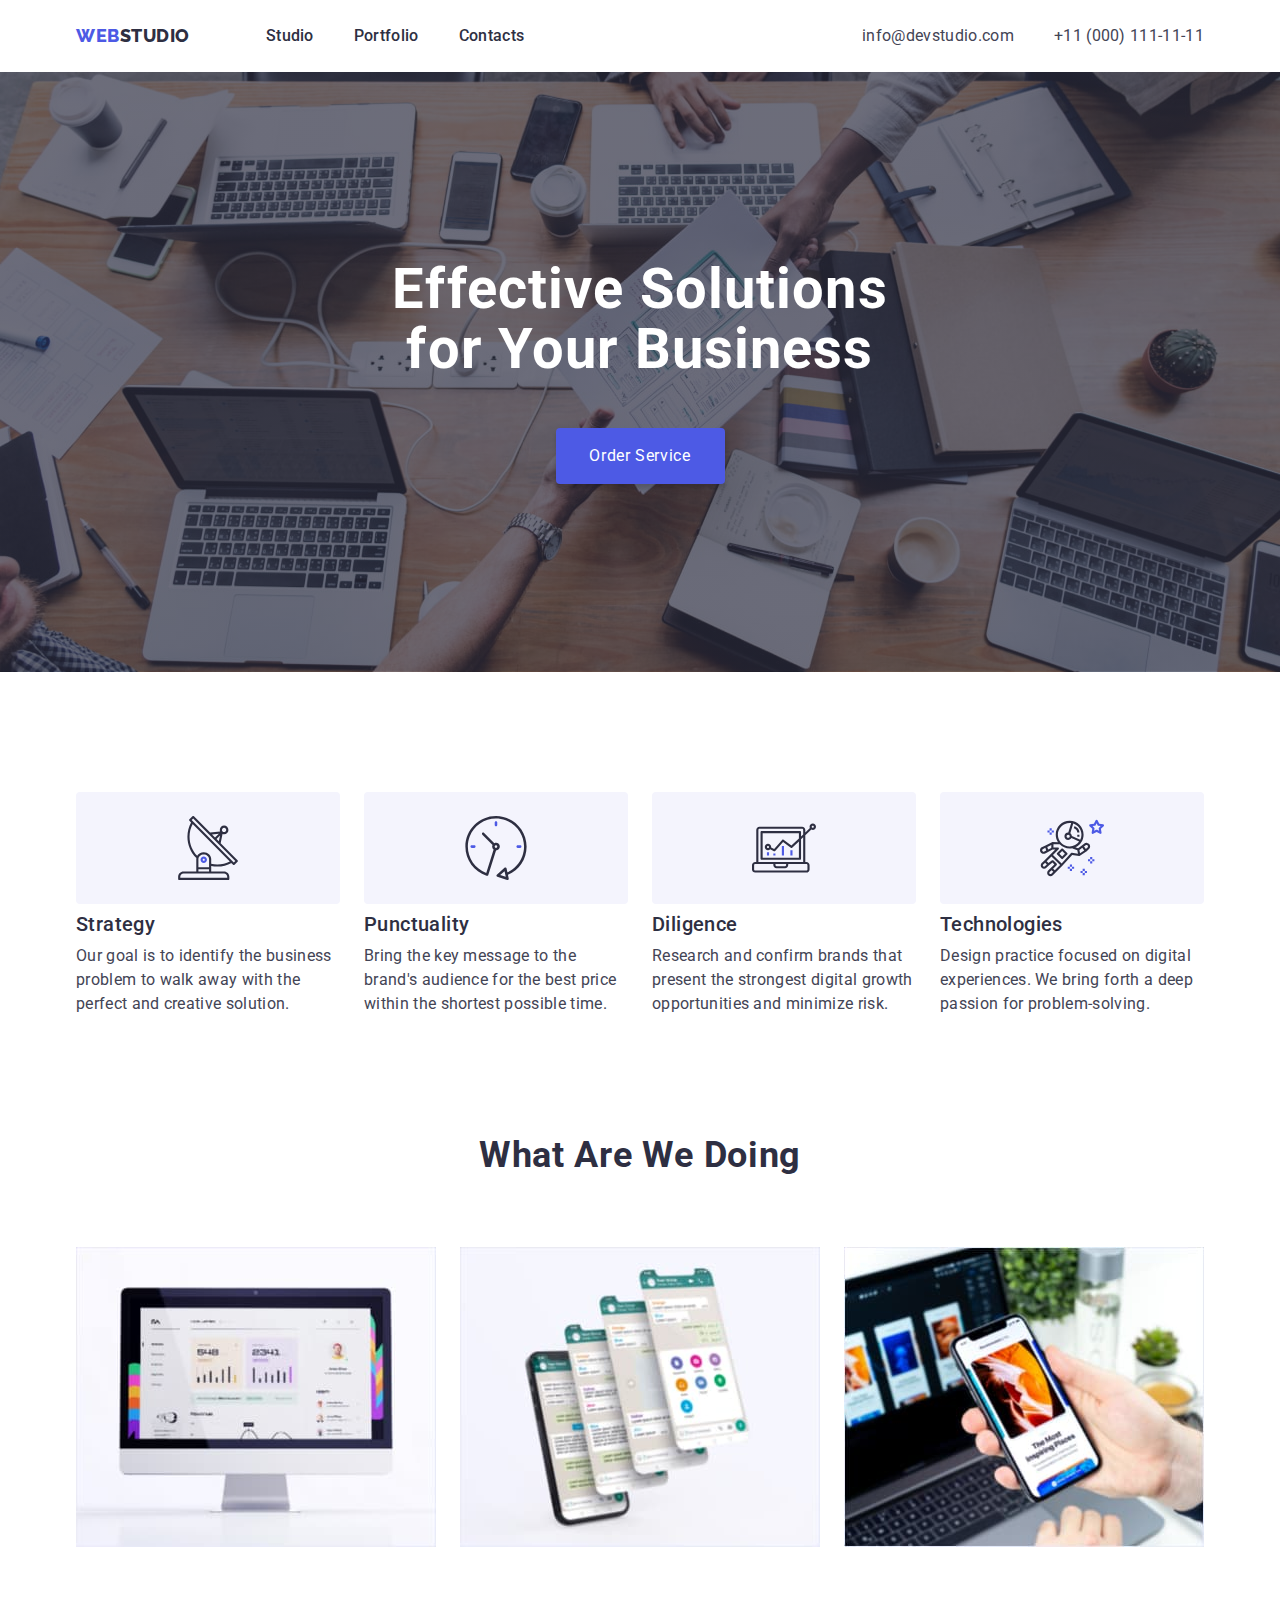
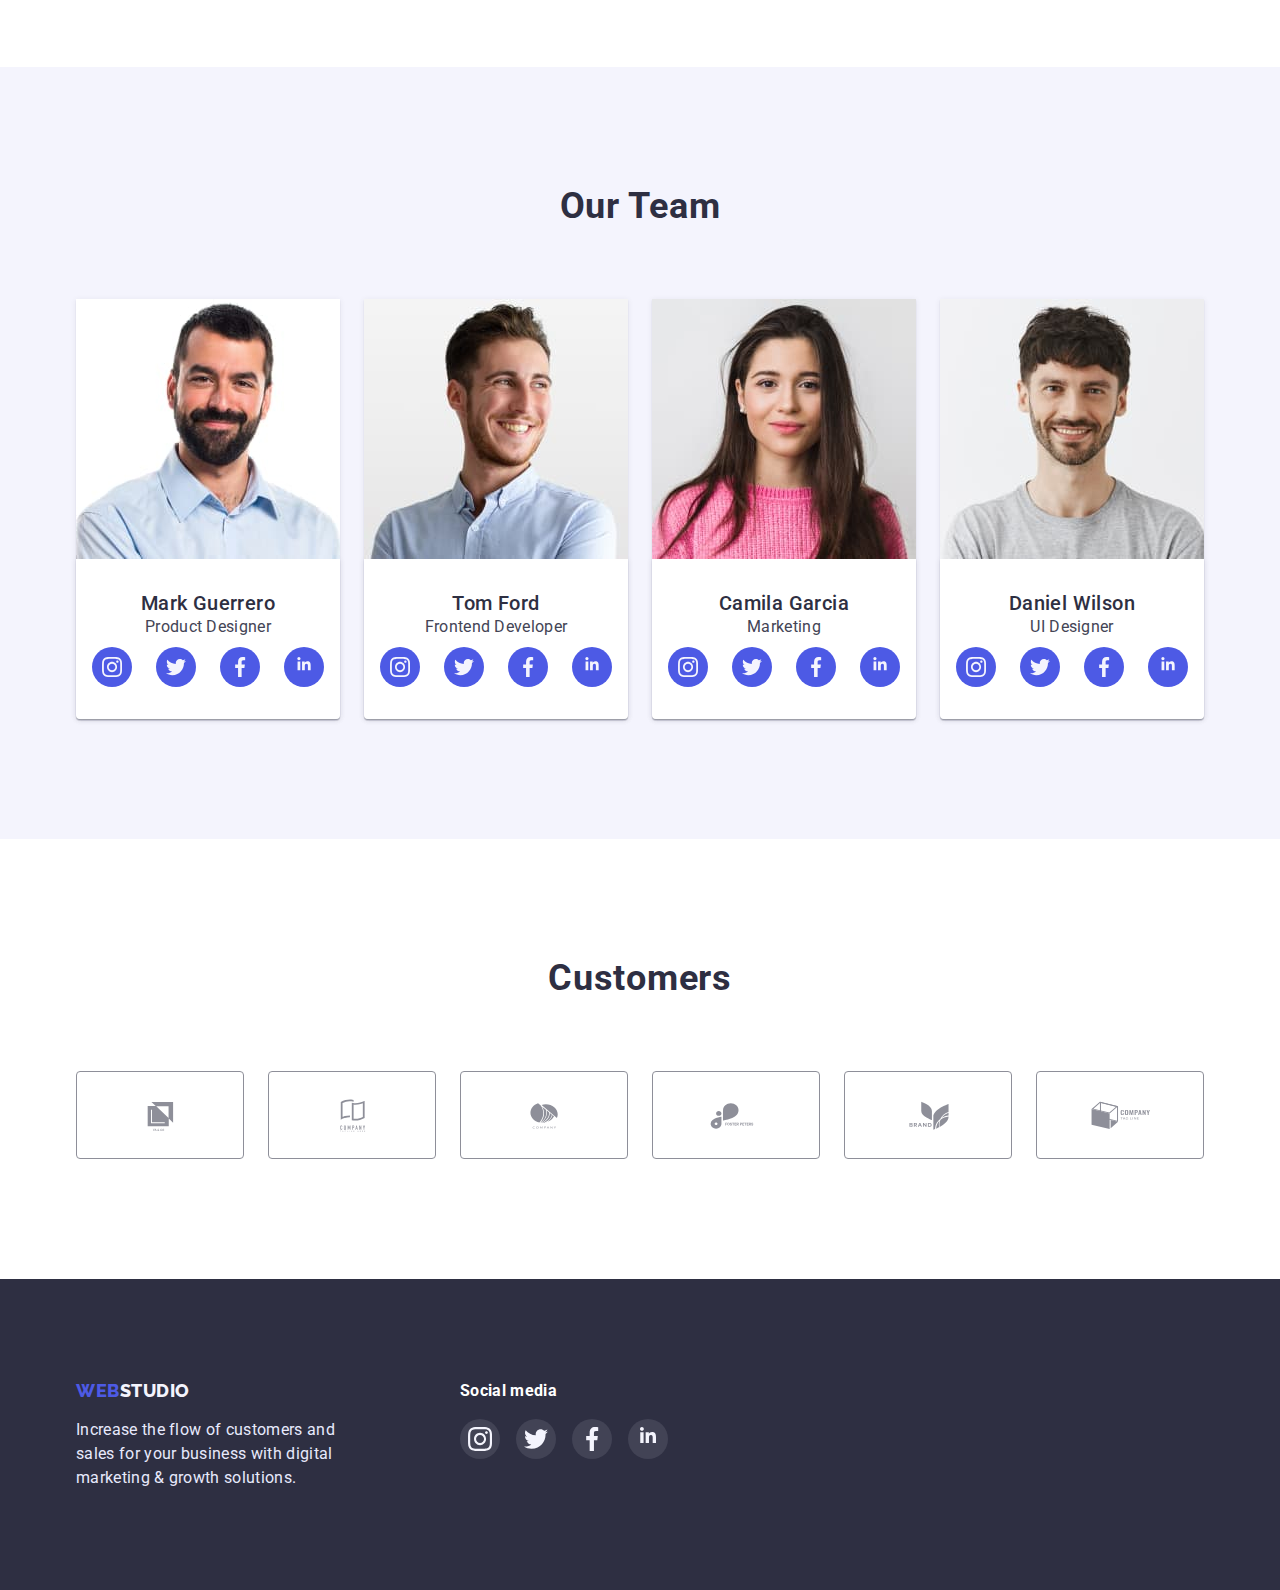
==== index.html @ aa6ad8ee "Add files via upload" ====
<!DOCTYPE html>
<html lang="en">
	<head>
		<meta charset="UTF-8" />
		<meta http-equiv="X-UA-Compatible" content="IE=edge" />
		<meta name="viewport" content="width=device-width, initial-scale=1.0" />
		<title>WebStudio</title>
		<link rel="stylesheet" href="https://cdnjs.cloudflare.com/ajax/libs/modern-normalize/1.1.0/modern-normalize.css" integrity="sha512-Y0MM+V6ymRKN2zStTqzQ227DWhhp4Mzdo6gnlRnuaNCbc+YN/ZH0sBCLTM4M0oSy9c9VKiCvd4Jk44aCLrNS5Q==" crossorigin="anonymous" referrerpolicy="no-referrer" />
			<link rel="preconnect" href="https://fonts.googleapis.com">
			<link rel="preconnect" href="https://fonts.gstatic.com" crossorigin>
			<link href="https://fonts.googleapis.com/css2?family=Raleway:wght@800&family=Roboto:ital,wght@0,400;0,500;0,700;1,700&display=swap" rel="stylesheet">
		<link rel="stylesheet" href="./css/styles.css" />
	</head>
	
	<body>
		<!-- Header -->
		<header class="header">
			<div class="container header-container">
			<nav class="header-navigation">
				<a href="./index.html" class="header-logo">Web<span class="header-logo-studio">Studio</span></a>
				<ul class="header-list">
					<li class="header-item"><a href="" class="header-link">Studio</a></li>
					<li class="header-item"><a href="./portfolio.html" class="header-link">Portfolio</a></li>
					<li class="header-item"><a href="" class="header-link">Contacts</a></li>
				</ul>
			</nav>
			<address>
				<ul class="contacts-list">
					<li><a href="mailto:info@devstudio.com" class="contact-link contact-mail">info@devstudio.com</a></li>
					<li><a href="tel:+110001111111" class="contact-link contact-phone">+11 (000) 111-11-11</a></li>
				</ul>
			</address>
		</div>
		</header>

		<!-- Block Hero -->
		<main>
			<section class="hero">
			<div class="container">
				<h1 class="hero-title">Effective Solutions for Your Business</h1>
				<button type="button" class="hero-btn">Order Service</button>
			</div>
			</section>

			<!-- Information -->
			<section class="info">
				<div class="container">
				<h2 class="info-title">Roads</h2>
				<ul class="info-list">
					<li class="info-item">
						<div class="info-roads-logo">
							<svg class="info-roads-icon" width="64" height="64" >
							<use href="./images/symbol-defs-about.svg#icon-antenna"></use>
							</svg></div>
						<h3 class="info-subtitle">Strategy</h3>
						<p class="info-description"> Our goal is to identify the business problem to walk away with the perfect and creative solution. </p>
					</li>
					<li class="info-item">
						<div class="info-roads-logo">
							<svg class="info-roads-icon" width="64" height="64" >
							<use href="./images/symbol-defs-about.svg#icon-clock"></use>
							</svg> </div>
						<h3 class="info-subtitle">Punctuality</h3>
						<p class="info-description"> Bring the key message to the brand's audience for the best price within the shortest possible time. </p>
					</li>
					<li class="info-item">
						<div class="info-roads-logo">
							<svg class="info-roads-icon" width="64" height="64" >
							<use href="./images/symbol-defs-about.svg#icon-diagram"></use>
							</svg> </div>
						<h3 class="info-subtitle">Diligence</h3>
						<p class="info-description">
							Research and confirm brands that present the strongest digital growth opportunities and minimize risk.
						</p>
					</li>
					<li class="info-item">
						<div class="info-roads-logo">
							<svg class="info-roads-icon" width="64" height="64" >
							<use href="./images/symbol-defs-about.svg#icon-astronaut"></use>
							</svg> </div>
						<h3 class="info-subtitle">Technologies</h3>
						<p class="info-description"> Design practice focused on digital experiences. We bring forth a deep passion for problem-solving. </p>
					</li>
				</ul>
			</div>
			</section>

			<!-- What are we doing -->
			<section class="about">
				<div class="container">
				<h2 class="about-title">What are we doing</h2>
				<ul class="about-list">
					<li class="about-item">
						<img src="./images/computer.jpg" alt="photo computer" width="360" />
					</li>
					<li class="about-item">
						<img src="./images/screen.jpg" alt="photo screen" width="360" />
					</li>
					<li class="about-item">
						<img src="./images/iphone.jpg" alt="photo iphone" width="360" />
					</li>
				</ul></div>
			</section>

			<!-- Our team -->
			<section class="team">
				<div class="container">
				<h2 class="team-title">Our Team</h2>
				<ul class="team-list">
					<li class="team-item">
						<img src="./images/mark.jpg" alt="photo Mark" width="264" />
						<div class="team-item team-person"><h3 class="team-subtitle">Mark Guerrero</h3>
						<p class="team-description">Product Designer</p>
					    <ul class="team-social-list list">
							<li class="team-social-item"><a href="" class="team-social-link"> 
								<svg class="team-social-icon" width="20" height="20" >
								<use href="./images/symbol-defs.svg#icon-instagram"></use>
							    </svg> </a></li>
							<li class="team-social-item"><a href="" class="team-social-link link">
								<svg class="team-social-icon" width="20" height="20">
									<use href="./images/symbol-defs.svg#icon-twitter"></use>
								</svg>
							</a></li>
							<li class="team-social-item"><a href="" class="team-social-link link">
								<svg class="team-social-icon" width="20" height="20">
									<use href="./images/symbol-defs.svg#icon-facebook"></use>
								</svg>
							</a></li>
							<li class="team-social-item"><a href="" class="team-social-link link">
								<svg class="team-social-icon" width="20" height="20">
									<use href="./images/symbol-defs.svg#icon-linkedin"></use>
								</svg>
							</a></li>
						</ul>
					</div>
					</li>
					<li class="team-item">
						<img src="./images/tom.jpg" alt="photo Tom" width="264" />
						<div class="team-item team-person"><h3 class="team-subtitle">Tom Ford</h3>
						<p class="team-description">Frontend Developer</p>
						<ul class="team-social-list list">
							<li class="team-social-item"><a href="" class="team-social-link"> 
								<svg class="team-social-icon" width="20" height="20" >
								<use href="./images/symbol-defs.svg#icon-instagram"></use>
							    </svg> </a></li>
							<li class="team-social-item"><a href="" class="team-social-link link">
								<svg class="team-social-icon" width="20" height="20">
									<use href="./images/symbol-defs.svg#icon-twitter"></use>
								</svg>
							</a></li>
							<li class="team-social-item"><a href="" class="team-social-link link">
								<svg class="team-social-icon" width="20" height="20">
									<use href="./images/symbol-defs.svg#icon-facebook"></use>
								</svg>
							</a></li>
							<li class="team-social-item"><a href="" class="team-social-link link">
								<svg class="team-social-icon" width="20" height="20">
									<use href="./images/symbol-defs.svg#icon-linkedin"></use>
								</svg>
							</a></li>
						</ul>
					</div>
					</li>
					<li class="team-item">
						<img src="./images/camila.jpg" alt="photo Camila" width="264" />
						<div class="team-item team-person"><h3 class="team-subtitle">Camila Garcia</h3>
						<p class="team-description">Marketing</p>
						<ul class="team-social-list list">
							<li class="team-social-item"><a href="" class="team-social-link"> 
								<svg class="team-social-icon" width="20" height="20" >
								<use href="./images/symbol-defs.svg#icon-instagram"></use>
							    </svg> </a></li>
							<li class="team-social-item"><a href="" class="team-social-link link">
								<svg class="team-social-icon" width="20" height="20">
									<use href="./images/symbol-defs.svg#icon-twitter"></use>
								</svg>
							</a></li>
							<li class="team-social-item"><a href="" class="team-social-link link">
								<svg class="team-social-icon" width="20" height="20">
									<use href="./images/symbol-defs.svg#icon-facebook"></use>
								</svg>
							</a></li>
							<li class="team-social-item"><a href="" class="team-social-link link">
								<svg class="team-social-icon" width="20" height="20">
									<use href="./images/symbol-defs.svg#icon-linkedin"></use>
								</svg>
							</a></li>
						</ul>
					</div>
					</li>
					<li class="team-item">
						<img src="./images/daniel.jpg" alt="photo Daniel" width="264" />
						<div class="team-item team-person"><h3 class="team-subtitle">Daniel Wilson</h3>
						<p class="team-description">UI Designer</p>
						<ul class="team-social-list list">
							<li class="team-social-item"><a href="" class="team-social-link"> 
								<svg class="team-social-icon" width="20" height="20" >
								<use href="./images/symbol-defs.svg#icon-instagram"></use>
							    </svg> </a></li>
							<li class="team-social-item"><a href="" class="team-social-link link">
								<svg class="team-social-icon" width="20" height="20">
									<use href="./images/symbol-defs.svg#icon-twitter"></use>
								</svg>
							</a></li>
							<li class="team-social-item"><a href="" class="team-social-link link">
								<svg class="team-social-icon" width="20" height="20">
									<use href="./images/symbol-defs.svg#icon-facebook"></use>
								</svg>
							</a></li>
							<li class="team-social-item"><a href="" class="team-social-link link">
								<svg class="team-social-icon" width="20" height="20">
									<use href="./images/symbol-defs.svg#icon-linkedin"></use>
								</svg>
							</a></li>
						</ul>
					</div>
					</li>
				</ul></div>
			</section>


	    <!-- Customers -->
            <section class="customers">
				<div class="container">
					<h2 class="customers-title">Customers</h2>
					<ul class="customers-list">
						<li class="customers-item">
							<a href="" class="customers-link">
								<svg class="customers-icon" width="168" height="88">
									<use href="./images/symbol-defs-clients.svg#icon-client-a"></use>
								</svg>
							</a>
						</li>
						<li class="customers-item">
							<a href="" class="customers-link">
								<svg class="customers-icon" width="168" height="88">
									<use href="./images/symbol-defs-clients.svg#icon-client-b"></use>
								</svg>
							</a>
						</li>
						<li class="customers-item">
							<a href="" class="customers-link">
								<svg class="customers-icon" width="168" height="88">
									<use href="./images/symbol-defs-clients.svg#icon-client-c"></use>
								</svg>
							</a>
						</li>
						<li class="customers-item">
							<a href="" class="customers-link">
								<svg class="customers-icon" width="168" height="88">
									<use href="./images/symbol-defs-clients.svg#icon-client-d"></use>
								</svg>
							</a>
						</li>
						<li class="customers-item">
							<a href="" class="customers-link">
								<svg class="customers-icon" width="168" height="88">
									<use href="./images/symbol-defs-clients.svg#icon-client-e"></use>
								</svg>
							</a>
						</li>
						<li class="customers-item">
							<a href="" class="customers-link">
								<svg class="customers-icon" width="168" height="88">
									<use href="./images/symbol-defs-clients.svg#icon-client-f"></use>
								</svg>
							</a>
						</li>
					</ul>
				</div>
			</section>
		</main>

		<!-- Footer -->
		<footer class="footer">
			<div class="footer-primary-container container">
			<div class="footer-primary">
			<a href="./index.html" class="footer-logo">Web<span class="footer-logo-studio">Studio</span></a>
			<p class="footer-description"> Increase the flow of customers and sales for your business with digital marketing & growth solutions.</p></div>
            
			<div class="footer-social">
				<h2 class="footer-social-title">Social media</h2>
				<ul class="footer-social-list list">
					<li class="footer-social-item">
						<a href="" class="footer-social-link link">
							<svg class="footer-social-icon" width="40" height="40">
								<use href="./images/symbol-defs.svg#icon-instagram"></use>
							</svg>
						</a>
					</li>
					<li class="footer-social-item">
						<a href="" class="footer-social-link link">
							<svg class="footer-social-icon" width="40" height="40">
								<use href="./images/symbol-defs.svg#icon-twitter"></use>
							</svg>
						</a>
					</li>
					<li class="footer-social-item">
						<a href="" class="footer-social-link link">
							<svg class="footer-social-icon" width="40" height="40">
								<use href="./images/symbol-defs.svg#icon-facebook"></use>
							</svg>
						</a>
					</li>
					<li class="footer-social-item">
						<a href="" class="footer-social-link link">
							<svg class="footer-social-icon" width="40" height="40">
								<use href="./images/symbol-defs.svg#icon-linkedin"></use>
							</svg>
						</a>
					</li>
				</ul>
			</div>
		</div>
		</footer>


	</body>
</html>
---- css/styles.css ----
:root{
    --main-color: #2E2F42;
    --secondary-color: #FFFFFF;
    --hover-color: #404BBF;
    --contacts-color: #434455;
    --buttons-color: #4D5AE5;
    --footer-text-color: #E7E9FC;
    --buttons-second-color: #F4F4FD;}
h1,h2,h3,h4,h5,h6,p{margin: 0;}
ul{ margin: 0;
    padding: 0;
    list-style: none;}
img{display:block;}
.container{max-width: 1158px;
    margin: 0 auto;
    padding-left: 15px;
    padding-right: 15px;}
body{
font-family: 'Roboto', sans-serif;
color: var(--main-color);}
.section{padding:120px 0;}
.section:nth-child(2){padding-bottom:0;}


/* Header */
.header {padding:24px 0; box-shadow: 0px 2px 1px rgba(46, 47, 66, 0.08), 0px 1px 1px rgba(46, 47, 66, 0.16), 0px 1px 6px rgba(46, 47, 66, 0.08);}
.header-navigation {display: flex;
align-items: center;
flex-wrap: wrap;}
.header-logo {text-decoration: none;
    font-family: 'Raleway';
    font-weight: 800;
    font-size: 18px;
    line-height: 1.3;
    display: flex;
    align-items: center;
    letter-spacing: 0.03em;
    text-transform: uppercase;
    color: var(--buttons-color);
    margin-right: 76px;}
.header-container{display: flex;
justify-content: space-between;
flex-wrap: wrap;}
.header-logo-studio{color: var(--main-color)}
.header-list {display: flex; gap: 40px; flex-wrap: wrap;}
.header-item {}
.header-link {font-weight: 500;
    font-size: 16px;
    line-height: 1.5;
    letter-spacing: 0.02em;
    color: var(--main-color);
    text-decoration: none;}
.header-link:active, .header-mail:active, .header-link:hover, 
.header-link:focus, .header-mail:hover, .header-mail:focus, .header-tel:hover, .header-tel:focus
{color: var(--hover-color);}
.contacts-list{display: flex;
align-items: center;
gap: 40px; flex-wrap: wrap;}
.contact-link {
    line-height: 1.5;
    letter-spacing: 0.02em;
    color: var(--contacts-color);
    text-decoration: none;
    font-style: normal;}


/* Hero */
.hero {background-color: var(--main-color);
    text-align: center;
    padding: 188px 0;
    flex-grow: 1;
    background-image: linear-gradient(rgba(46, 47, 66, 0.7), rgba(46, 47, 66, 0.7)), url(../images/people-office-backround.jpg);
    background-repeat: no-repeat;
    background-position: center;
    }
.hero-title {max-width: 496px;
    font-size: 56px;
    line-height: 1.07;
    text-align: center;
    letter-spacing: 0.02em;
    color: var(--secondary-color);
    margin-bottom: 48px;
    margin-left: auto;
    margin-right: auto;}
.hero-btn {
    display: block;
    margin-top: 48px;
    min-width: 169px;
    height: 56px;
    padding: 16px 32px;
    color: var(--secondary-color);
    background-color: var(--buttons-color);
    box-shadow: 0px 4px 4px rgba(0, 0, 0, 0.15);
    border-radius: 4px;
    line-height: 1.5;
    letter-spacing: 0.04em;
    cursor: pointer;
    margin: auto;
    border: none;}
.hero-btn:hover{background-color: var(--hover-color);}


/* Information */
.info {padding: 120px 0 0;}
.info-title {
    position: absolute;
    width: 1px;
    height: 1px;
    margin: -1px;
    border: 0;
    padding: 0;
    white-space: nowrap;
    clip-path: inset(100%);
    clip: rect(0 0 0 0);
    overflow: hidden;}
.info-list {display: flex;
    justify-content: center;
    gap: 24px; flex-wrap: wrap;}
.info-item {flex-basis: calc((100% - 72px)/4);
}
.info-subtitle {font-weight: 500;
    font-size: 20px;
    line-height: 1.2;
    letter-spacing: 0.02em;
    color: var(--main-color);
    padding-bottom: 8px;}
.info-description {
    font-size: 16px;
    line-height: 1.5;
    letter-spacing: 0.02em;
    color: var(--contacts-color);}
.info-roads-logo {
    height: 112px;
    background-color: var(--buttons-second-color);
    border-radius: 4px;
    display: flex;
    align-items: center;
    justify-content: center;
    margin-bottom: 8px;}
.info-roads-icon { 
}


/* What are we doing */
.about {padding: 120px 0;}
.about-title {
    font-size: 36px;
    line-height: 1.1;
    text-align: center;
    letter-spacing: 0.02em;
    text-transform: capitalize;
    color: var(--main-color); 
    padding-bottom: 72px;}
.about-list {display: flex;
    justify-content: center;
    gap: 24px; flex-wrap: wrap;}
.about-item {flex-basis: ((100% - 48px)/3);}



/* Our team */
.team {background-color: var(--buttons-second-color);
    padding: 120px 0;}
.team-title {
    font-size: 36px;
    line-height: 1.1;
    text-align: center;
    letter-spacing: 0.02em;
    text-transform: capitalize;
    margin-bottom: 72px;}
.team-list {display: flex;
    justify-content: center;
    gap: 24px; flex-wrap: wrap;}
.team-item {background: var(--secondary-color);
    box-shadow: 0px 1px 6px rgba(46, 47, 66, 0.08), 0px 1px 1px rgba(46, 47, 66, 0.16), 0px 2px 1px rgba(46, 47, 66, 0.08);
    border-radius: 0px 0px 4px 4px;}
.team-subtitle {font-weight: 500;
    font-size: 20px;
    line-height: 1.2;
    text-align: center;
    letter-spacing: 0.02em;
    color: var(--main-color);}
.team-description {
    font-size: 16px;
    line-height: 1.5;
    text-align: center;
    letter-spacing: 0.02em;
    color: var(--contacts-color);
    margin-bottom: 8px;}
.team-person{padding: 32px 16px;}

.team-social-list {
    display: flex;
    gap: 24px;
    justify-content: center;
    flex-wrap: wrap;}
.team-social-item {
    width: 40px;
    height: 40px;}
.team-social-link {
    display: flex;
    justify-content: center;
    align-items: center;
    width: 100%;
    height: 100%;
    border-radius: 50%;
    background-color: var(--buttons-color);}
.team-social-link:is(:hover, :focus){background-color: var(--hover-color);}

/* Customers */
.customers {padding: 120px 0;}
.customers-title {
    font-size: 36px;
    line-height: 1.11;
    text-align: center;
    letter-spacing: 0.02em;
    text-transform: capitalize;
    color: var(--main-color);
    margin-bottom: 72px;}
.customers-list {display: flex;
    gap: 24px;
    justify-content: center;
    flex-wrap: wrap;}
.customers-item {width: 168px;
    height: 88px;}
.customers-link {display: flex;
    justify-content: center;
    align-items: center;
    width: 100%;
    height: 100%;
    border: 1px solid #8E8F99;
    border-radius: 4px;
    color: #8E8F99;}
    
.customers-icon {width: 104px; 
    height: 56px; 
    fill: currentColor;}
.customers-link:is(:hover, :focus){border-color: var(--hover-color); color: var(--hover-color);}

/* Footer */
.footer {background-color: var(--main-color);
    padding: 100px 0; }
.footer-primary-container{display: flex;}
.footer-logo {text-decoration: none;
    font-family: 'Raleway';
    font-style: normal;
    font-weight: 800;
    font-size: 18px;
    line-height: 1.3;
    display: flex;
    align-items: center;
    letter-spacing: 0.03em;
    text-transform: uppercase;
    color: var(--buttons-color);}
.footer-logo-studio{font-size: 18px;
    line-height: 1.2;
    color: var(--buttons-second-color)}
.footer-description {
    font-size: 16px;
    line-height: 1.5;
    letter-spacing: 0.02em;
    color: var(--footer-text-color);
    max-width: 264px;
    margin-top: 16px;}
.footer-primary{}

.footer-social {margin-left: 120px;
    }
.footer-social-title{font-size: 16px;
    line-height: 1.5;
    letter-spacing: 0.02em; 
    color: var(--secondary-color);
    margin-bottom: 16px;}
.footer-social-list {display: flex;
    gap: 16px;
    justify-content: center;
    flex-wrap: wrap;}
.footer-social-item {width: 40px;
    height: 40px;
    }
.footer-social-link {display: flex;
    justify-content: center;
    align-items: center;
    width: 100%;
    height: 100%;
    border-radius: 50%;
    background-color: #424355;
    }
.footer-social-icon {width: 24px;
    height: 24px;
    }
.footer-social-link:is(:hover, :focus){background-color: #31D0AA;}



/* Portfolio block */
.portfolio {padding: 120px 0;}
.portfolio-title {position: absolute;
    width: 1px;
    height: 1px;
    margin: -1px;
    border: 0;
    padding: 0;
    white-space: nowrap;
    clip-path: inset(100%);
    clip: rect(0 0 0 0);
    overflow: hidden;}
.portfolio-buttons {display: flex; align-items: center; justify-content: center; gap: 24px; flex-wrap: wrap;}
.portfolio-btn {
    font-size: 16px;
    line-height:1.5;;
    text-align: center;
    letter-spacing: 0.04em;
    color: var(--buttons-color);
    background-color: var(--buttons-second-color);
    border: 1px solid var(--footer-text-color);
    border-radius: 4px;
    order: 1;
    flex-wrap: wrap;
    padding:11px 24px;
    cursor:pointer;
    font-weight: 500;}
.portfolio-btn:hover, .portfolio-btn:focus {color:var(--secondary-color);
    background-color: var(--hover-color);}
    
.portfolio-list {display: flex;
    justify-content: space-between;
    gap: 48px 24px; flex-wrap: wrap; 
    flex-basis: calc((100% - 48px)/3);
    padding-top: 72px;}
.portfolio-item {box-sizing: border-box;
    background: var(--secondary-color);
    border: 1px solid var(--footer-text-color);}
.portfolio-subtitle {font-weight: 500;
    font-size: 20px;
    line-height: 1.2;
    letter-spacing: 0.02em;
    color: var(--main-color);
    padding-bottom: 8px;}
.portfolio-description {font-size: 16px;
    line-height: 1.5;
    letter-spacing: 0.02em;
    color: var(--contacts-color);}
.portfolio-card-description{padding: 32px 16px;}
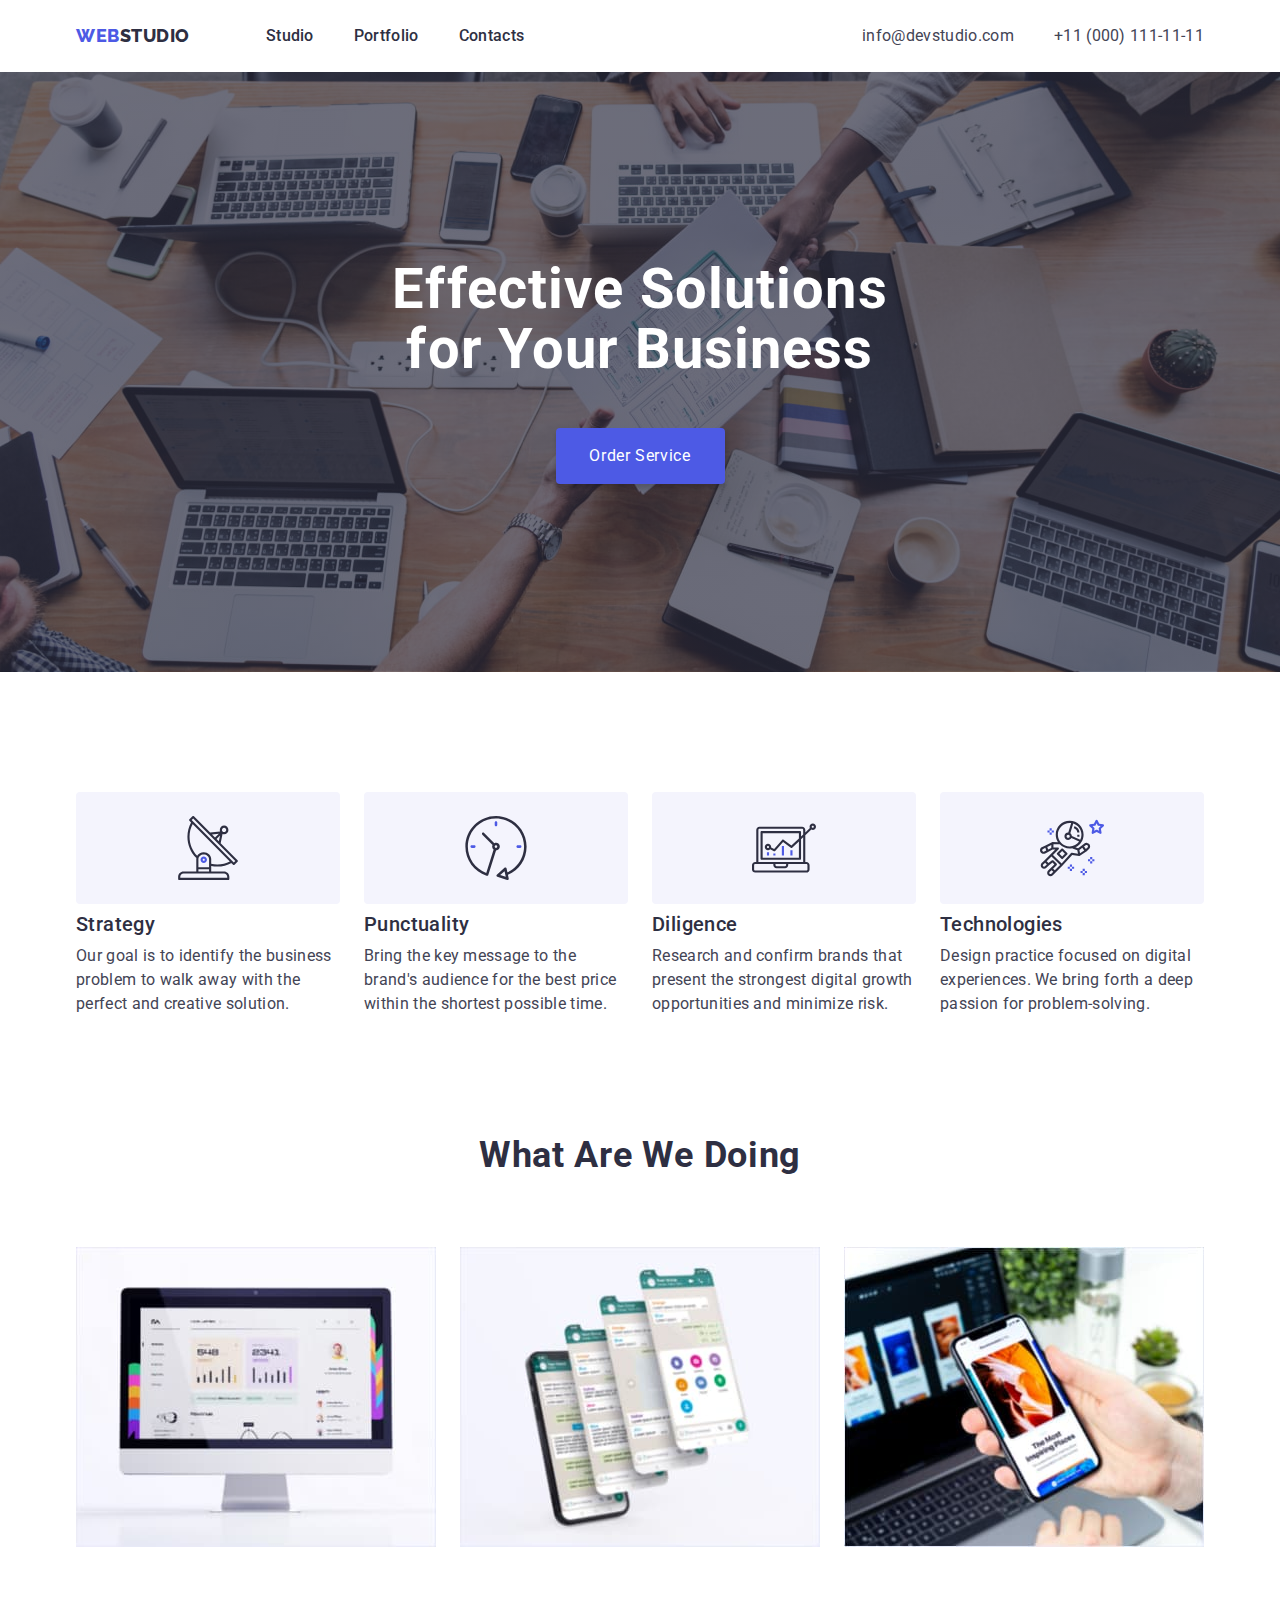
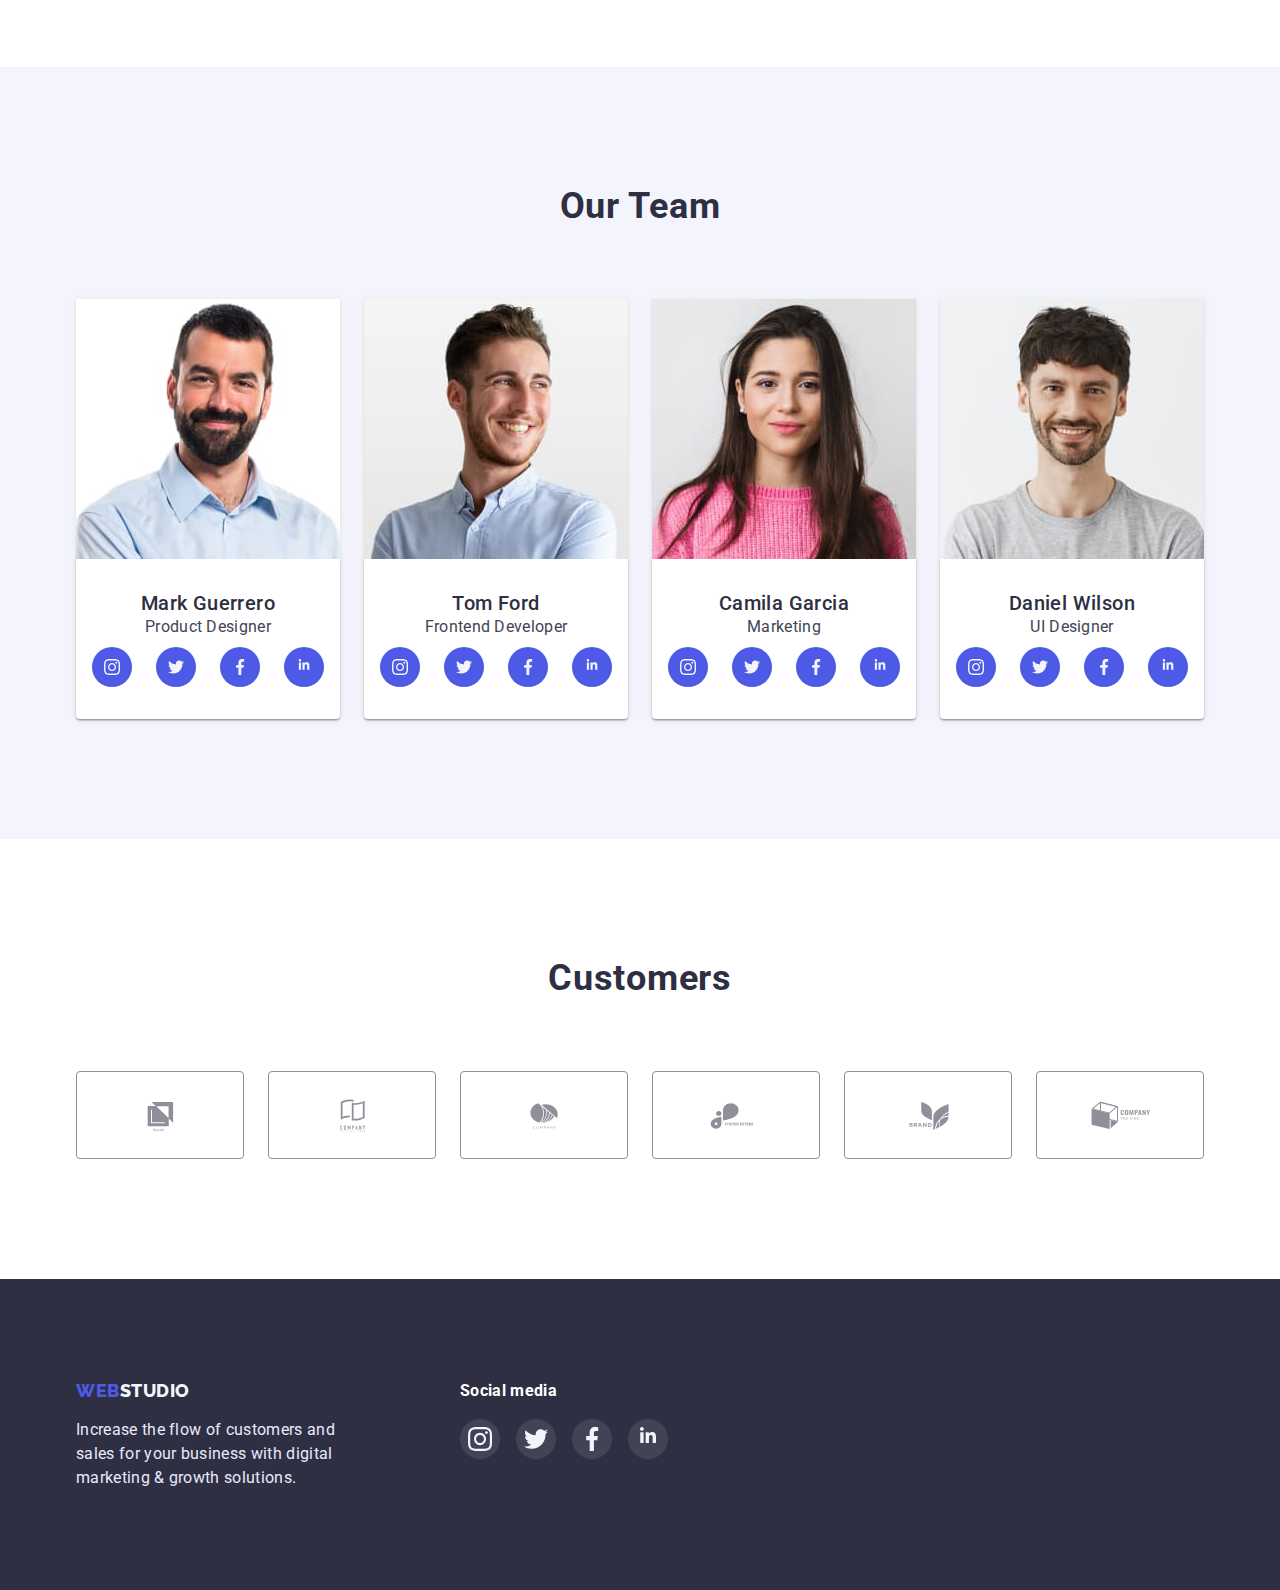
==== commit 653b2624: "Updated index.html" ====
--- a/index.html
+++ b/index.html
@@ -113,21 +113,21 @@
 						<p class="team-description">Product Designer</p>
 					    <ul class="team-social-list list">
 							<li class="team-social-item"><a href="" class="team-social-link"> 
-								<svg class="team-social-icon" width="20" height="20" >
+								<svg class="team-social-icon" width="16" height="16" >
 								<use href="./images/symbol-defs.svg#icon-instagram"></use>
 							    </svg> </a></li>
 							<li class="team-social-item"><a href="" class="team-social-link link">
-								<svg class="team-social-icon" width="20" height="20">
+								<svg class="team-social-icon" width="16" height="16">
 									<use href="./images/symbol-defs.svg#icon-twitter"></use>
 								</svg>
 							</a></li>
 							<li class="team-social-item"><a href="" class="team-social-link link">
-								<svg class="team-social-icon" width="20" height="20">
+								<svg class="team-social-icon" width="16" height="16">
 									<use href="./images/symbol-defs.svg#icon-facebook"></use>
 								</svg>
 							</a></li>
 							<li class="team-social-item"><a href="" class="team-social-link link">
-								<svg class="team-social-icon" width="20" height="20">
+								<svg class="team-social-icon" width="16" height="16">
 									<use href="./images/symbol-defs.svg#icon-linkedin"></use>
 								</svg>
 							</a></li>
@@ -140,21 +140,21 @@
 						<p class="team-description">Frontend Developer</p>
 						<ul class="team-social-list list">
 							<li class="team-social-item"><a href="" class="team-social-link"> 
-								<svg class="team-social-icon" width="20" height="20" >
+								<svg class="team-social-icon" width="16" height="16" >
 								<use href="./images/symbol-defs.svg#icon-instagram"></use>
 							    </svg> </a></li>
 							<li class="team-social-item"><a href="" class="team-social-link link">
-								<svg class="team-social-icon" width="20" height="20">
+								<svg class="team-social-icon" width="16" height="16">
 									<use href="./images/symbol-defs.svg#icon-twitter"></use>
 								</svg>
 							</a></li>
 							<li class="team-social-item"><a href="" class="team-social-link link">
-								<svg class="team-social-icon" width="20" height="20">
+								<svg class="team-social-icon" width="16" height="16">
 									<use href="./images/symbol-defs.svg#icon-facebook"></use>
 								</svg>
 							</a></li>
 							<li class="team-social-item"><a href="" class="team-social-link link">
-								<svg class="team-social-icon" width="20" height="20">
+								<svg class="team-social-icon" width="16" height="16">
 									<use href="./images/symbol-defs.svg#icon-linkedin"></use>
 								</svg>
 							</a></li>
@@ -167,21 +167,21 @@
 						<p class="team-description">Marketing</p>
 						<ul class="team-social-list list">
 							<li class="team-social-item"><a href="" class="team-social-link"> 
-								<svg class="team-social-icon" width="20" height="20" >
+								<svg class="team-social-icon" width="16" height="16" >
 								<use href="./images/symbol-defs.svg#icon-instagram"></use>
 							    </svg> </a></li>
 							<li class="team-social-item"><a href="" class="team-social-link link">
-								<svg class="team-social-icon" width="20" height="20">
+								<svg class="team-social-icon" width="16" height="16">
 									<use href="./images/symbol-defs.svg#icon-twitter"></use>
 								</svg>
 							</a></li>
 							<li class="team-social-item"><a href="" class="team-social-link link">
-								<svg class="team-social-icon" width="20" height="20">
+								<svg class="team-social-icon" width="16" height="16">
 									<use href="./images/symbol-defs.svg#icon-facebook"></use>
 								</svg>
 							</a></li>
 							<li class="team-social-item"><a href="" class="team-social-link link">
-								<svg class="team-social-icon" width="20" height="20">
+								<svg class="team-social-icon" width="16" height="16">
 									<use href="./images/symbol-defs.svg#icon-linkedin"></use>
 								</svg>
 							</a></li>
@@ -194,21 +194,21 @@
 						<p class="team-description">UI Designer</p>
 						<ul class="team-social-list list">
 							<li class="team-social-item"><a href="" class="team-social-link"> 
-								<svg class="team-social-icon" width="20" height="20" >
+								<svg class="team-social-icon" width="16" height="16" >
 								<use href="./images/symbol-defs.svg#icon-instagram"></use>
 							    </svg> </a></li>
 							<li class="team-social-item"><a href="" class="team-social-link link">
-								<svg class="team-social-icon" width="20" height="20">
+								<svg class="team-social-icon" width="16" height="16">
 									<use href="./images/symbol-defs.svg#icon-twitter"></use>
 								</svg>
 							</a></li>
 							<li class="team-social-item"><a href="" class="team-social-link link">
-								<svg class="team-social-icon" width="20" height="20">
+								<svg class="team-social-icon" width="16" height="16">
 									<use href="./images/symbol-defs.svg#icon-facebook"></use>
 								</svg>
 							</a></li>
 							<li class="team-social-item"><a href="" class="team-social-link link">
-								<svg class="team-social-icon" width="20" height="20">
+								<svg class="team-social-icon" width="16" height="16">
 									<use href="./images/symbol-defs.svg#icon-linkedin"></use>
 								</svg>
 							</a></li>
@@ -226,42 +226,42 @@
 					<ul class="customers-list">
 						<li class="customers-item">
 							<a href="" class="customers-link">
-								<svg class="customers-icon" width="168" height="88">
+								<svg class="customers-icon" width="104" height="56">
 									<use href="./images/symbol-defs-clients.svg#icon-client-a"></use>
 								</svg>
 							</a>
 						</li>
 						<li class="customers-item">
 							<a href="" class="customers-link">
-								<svg class="customers-icon" width="168" height="88">
+								<svg class="customers-icon" width="104" height="56">
 									<use href="./images/symbol-defs-clients.svg#icon-client-b"></use>
 								</svg>
 							</a>
 						</li>
 						<li class="customers-item">
 							<a href="" class="customers-link">
-								<svg class="customers-icon" width="168" height="88">
+								<svg class="customers-icon" width="104" height="56">
 									<use href="./images/symbol-defs-clients.svg#icon-client-c"></use>
 								</svg>
 							</a>
 						</li>
 						<li class="customers-item">
 							<a href="" class="customers-link">
-								<svg class="customers-icon" width="168" height="88">
+								<svg class="customers-icon" width="104" height="56">
 									<use href="./images/symbol-defs-clients.svg#icon-client-d"></use>
 								</svg>
 							</a>
 						</li>
 						<li class="customers-item">
 							<a href="" class="customers-link">
-								<svg class="customers-icon" width="168" height="88">
+								<svg class="customers-icon" width="104" height="56">
 									<use href="./images/symbol-defs-clients.svg#icon-client-e"></use>
 								</svg>
 							</a>
 						</li>
 						<li class="customers-item">
 							<a href="" class="customers-link">
-								<svg class="customers-icon" width="168" height="88">
+								<svg class="customers-icon" width="104" height="56">
 									<use href="./images/symbol-defs-clients.svg#icon-client-f"></use>
 								</svg>
 							</a>
--- a/css/styles.css
+++ b/css/styles.css
@@ -194,15 +194,12 @@
     gap: 24px;
     justify-content: center;
     flex-wrap: wrap;}
-.team-social-item {
-    width: 40px;
-    height: 40px;}
+.team-social-item {flex-basis: calc((100% - 72px)/4);}
 .team-social-link {
     display: flex;
     justify-content: center;
     align-items: center;
-    width: 100%;
-    height: 100%;
+    height: 40px;
     border-radius: 50%;
     background-color: var(--buttons-color);}
 .team-social-link:is(:hover, :focus){background-color: var(--hover-color);}
@@ -221,16 +218,15 @@
     gap: 24px;
     justify-content: center;
     flex-wrap: wrap;}
-.customers-item {width: 168px;
-    height: 88px;}
+.customers-item {flex-basis: calc((100% - 120px)/6);}
 .customers-link {display: flex;
     justify-content: center;
     align-items: center;
-    width: 100%;
     height: 100%;
     border: 1px solid #8E8F99;
     border-radius: 4px;
-    color: #8E8F99;}
+    color: #8E8F99;
+    height: 88px;}
     
 .customers-icon {width: 104px; 
     height: 56px; 
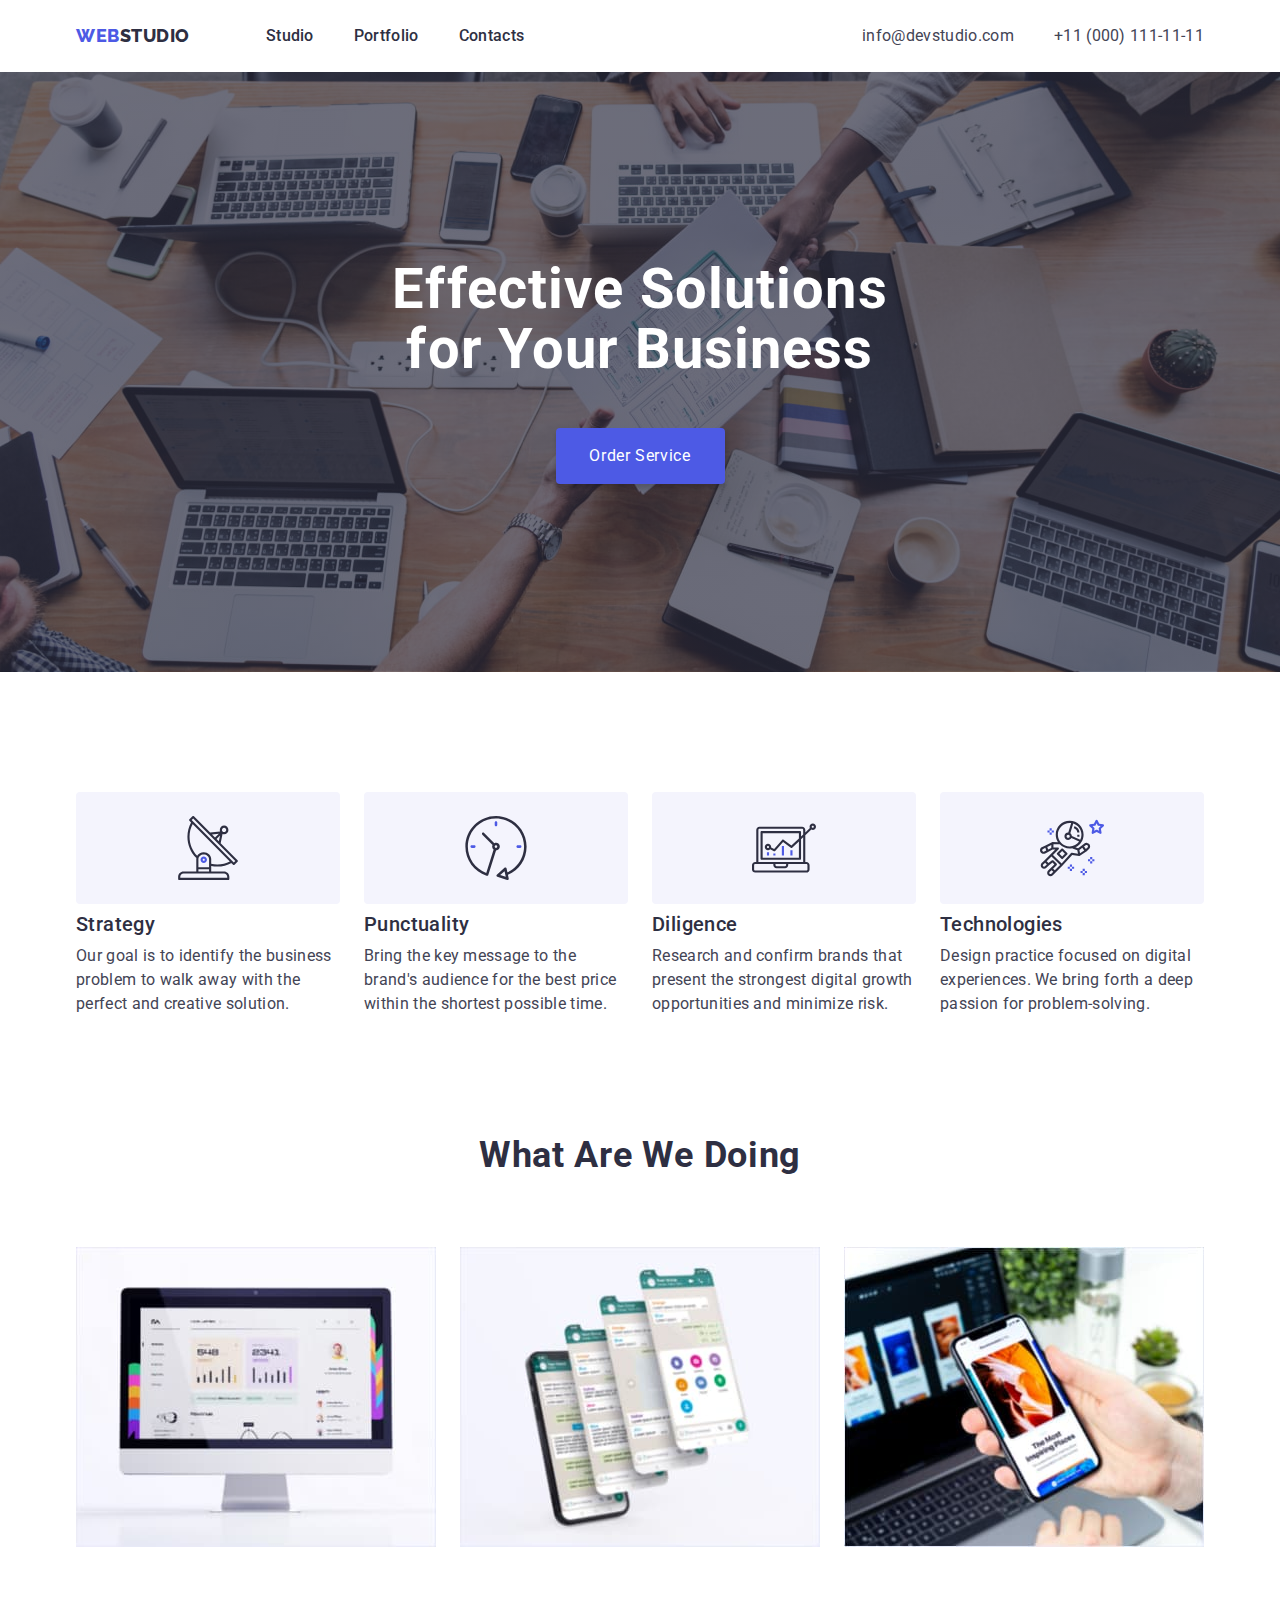
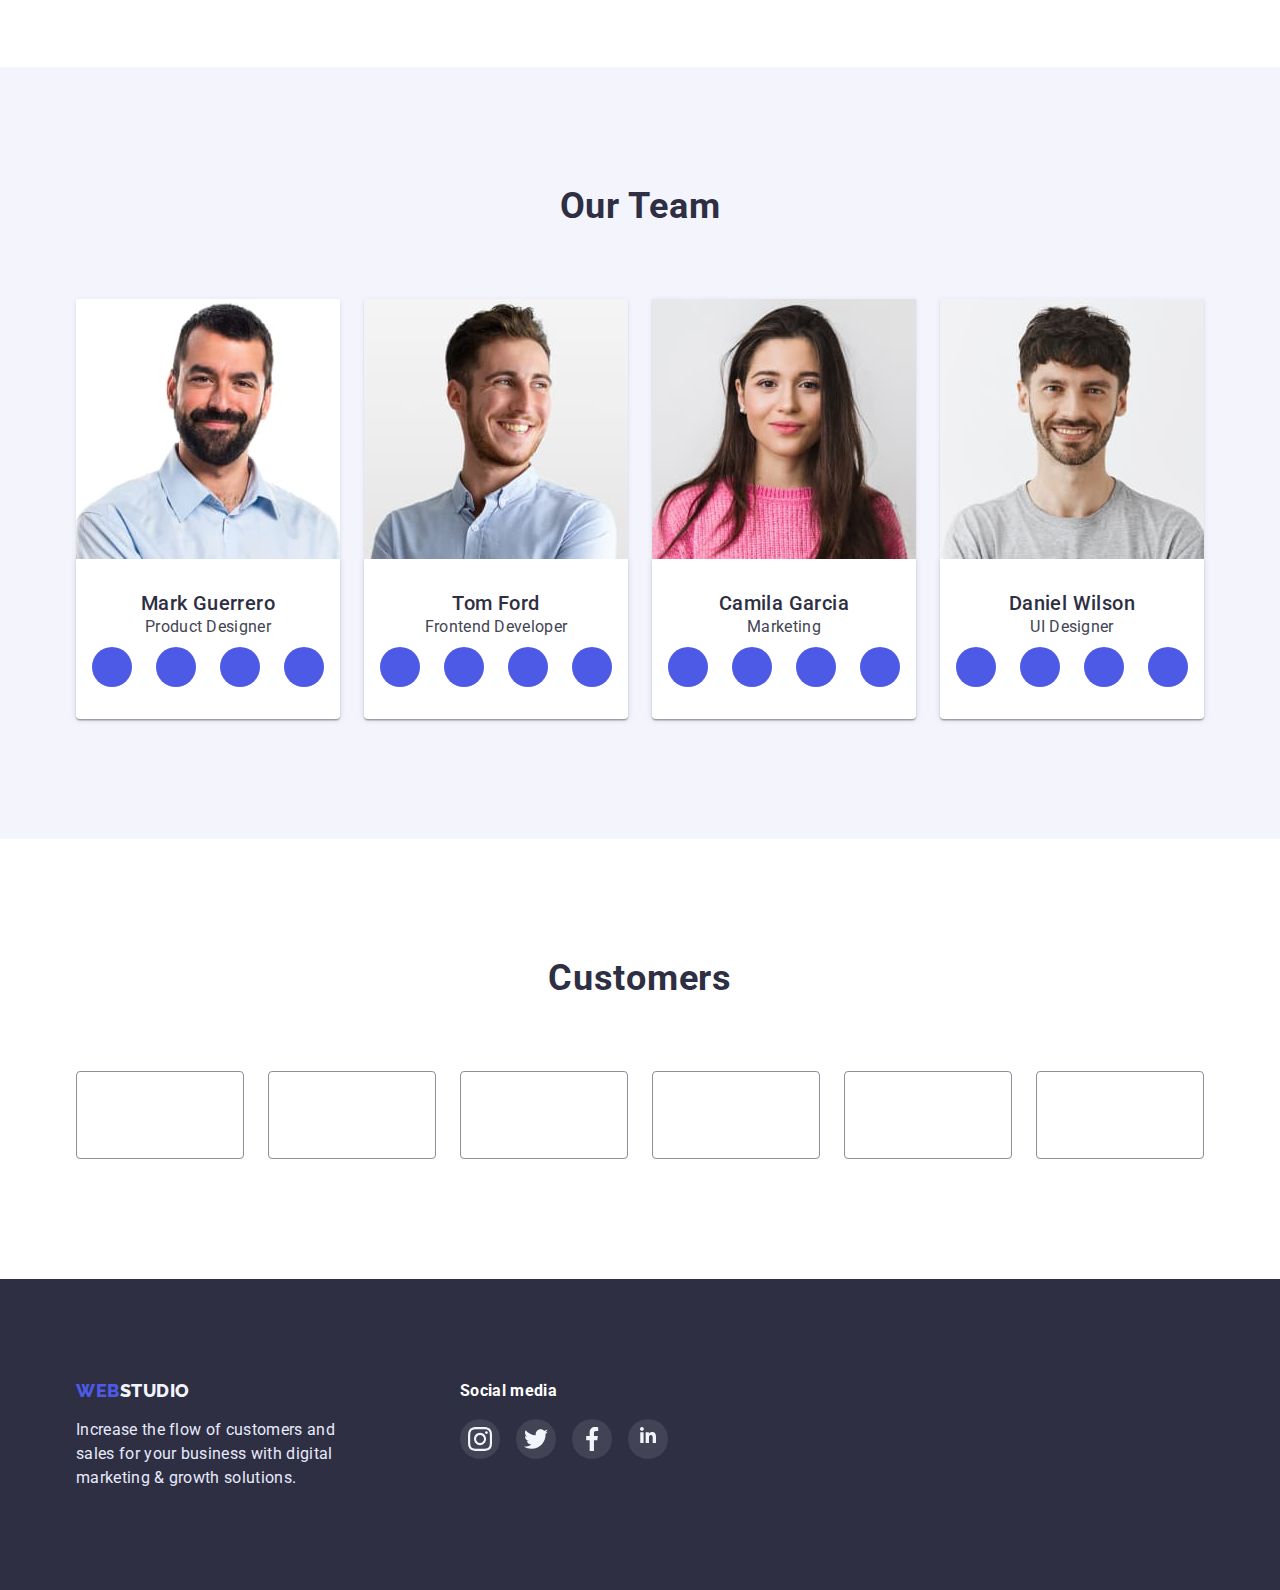
==== commit f2dc99ac: "Updated index.html" ====
--- a/index.html
+++ b/index.html
@@ -5,264 +5,305 @@
 		<meta http-equiv="X-UA-Compatible" content="IE=edge" />
 		<meta name="viewport" content="width=device-width, initial-scale=1.0" />
 		<title>WebStudio</title>
-		<link rel="stylesheet" href="https://cdnjs.cloudflare.com/ajax/libs/modern-normalize/1.1.0/modern-normalize.css" integrity="sha512-Y0MM+V6ymRKN2zStTqzQ227DWhhp4Mzdo6gnlRnuaNCbc+YN/ZH0sBCLTM4M0oSy9c9VKiCvd4Jk44aCLrNS5Q==" crossorigin="anonymous" referrerpolicy="no-referrer" />
-			<link rel="preconnect" href="https://fonts.googleapis.com">
-			<link rel="preconnect" href="https://fonts.gstatic.com" crossorigin>
-			<link href="https://fonts.googleapis.com/css2?family=Raleway:wght@800&family=Roboto:ital,wght@0,400;0,500;0,700;1,700&display=swap" rel="stylesheet">
+		<link
+			rel="stylesheet"
+			href="https://cdnjs.cloudflare.com/ajax/libs/modern-normalize/1.1.0/modern-normalize.css"
+			integrity="sha512-Y0MM+V6ymRKN2zStTqzQ227DWhhp4Mzdo6gnlRnuaNCbc+YN/ZH0sBCLTM4M0oSy9c9VKiCvd4Jk44aCLrNS5Q=="
+			crossorigin="anonymous"
+			referrerpolicy="no-referrer"
+		/>
+		<link rel="preconnect" href="https://fonts.googleapis.com" />
+		<link rel="preconnect" href="https://fonts.gstatic.com" crossorigin />
+		<link
+			href="https://fonts.googleapis.com/css2?family=Raleway:wght@800&family=Roboto:ital,wght@0,400;0,500;0,700;1,700&display=swap"
+			rel="stylesheet"
+		/>
 		<link rel="stylesheet" href="./css/styles.css" />
 	</head>
-	
+
 	<body>
 		<!-- Header -->
 		<header class="header">
 			<div class="container header-container">
-			<nav class="header-navigation">
-				<a href="./index.html" class="header-logo">Web<span class="header-logo-studio">Studio</span></a>
-				<ul class="header-list">
-					<li class="header-item"><a href="" class="header-link">Studio</a></li>
-					<li class="header-item"><a href="./portfolio.html" class="header-link">Portfolio</a></li>
-					<li class="header-item"><a href="" class="header-link">Contacts</a></li>
-				</ul>
-			</nav>
-			<address>
-				<ul class="contacts-list">
-					<li><a href="mailto:info@devstudio.com" class="contact-link contact-mail">info@devstudio.com</a></li>
-					<li><a href="tel:+110001111111" class="contact-link contact-phone">+11 (000) 111-11-11</a></li>
-				</ul>
-			</address>
-		</div>
+				<nav class="header-navigation">
+					<a href="./index.html" class="header-logo">Web<span class="header-logo-studio">Studio</span></a>
+					<ul class="header-list">
+						<li class="header-item"><a href="" class="header-link">Studio</a></li>
+						<li class="header-item"><a href="./portfolio.html" class="header-link">Portfolio</a></li>
+						<li class="header-item"><a href="" class="header-link">Contacts</a></li>
+					</ul>
+				</nav>
+				<address>
+					<ul class="contacts-list">
+						<li><a href="mailto:info@devstudio.com" class="contact-link contact-mail">info@devstudio.com</a></li>
+						<li><a href="tel:+110001111111" class="contact-link contact-phone">+11 (000) 111-11-11</a></li>
+					</ul>
+				</address>
+			</div>
 		</header>
 
 		<!-- Block Hero -->
 		<main>
 			<section class="hero">
-			<div class="container">
-				<h1 class="hero-title">Effective Solutions for Your Business</h1>
-				<button type="button" class="hero-btn">Order Service</button>
-			</div>
+				<div class="container">
+					<h1 class="hero-title">Effective Solutions for Your Business</h1>
+					<button type="button" class="hero-btn">Order Service</button>
+				</div>
 			</section>
 
 			<!-- Information -->
 			<section class="info">
 				<div class="container">
-				<h2 class="info-title">Roads</h2>
-				<ul class="info-list">
-					<li class="info-item">
-						<div class="info-roads-logo">
-							<svg class="info-roads-icon" width="64" height="64" >
-							<use href="./images/symbol-defs-about.svg#icon-antenna"></use>
-							</svg></div>
-						<h3 class="info-subtitle">Strategy</h3>
-						<p class="info-description"> Our goal is to identify the business problem to walk away with the perfect and creative solution. </p>
-					</li>
-					<li class="info-item">
-						<div class="info-roads-logo">
-							<svg class="info-roads-icon" width="64" height="64" >
-							<use href="./images/symbol-defs-about.svg#icon-clock"></use>
-							</svg> </div>
-						<h3 class="info-subtitle">Punctuality</h3>
-						<p class="info-description"> Bring the key message to the brand's audience for the best price within the shortest possible time. </p>
-					</li>
-					<li class="info-item">
-						<div class="info-roads-logo">
-							<svg class="info-roads-icon" width="64" height="64" >
-							<use href="./images/symbol-defs-about.svg#icon-diagram"></use>
-							</svg> </div>
-						<h3 class="info-subtitle">Diligence</h3>
-						<p class="info-description">
-							Research and confirm brands that present the strongest digital growth opportunities and minimize risk.
-						</p>
-					</li>
-					<li class="info-item">
-						<div class="info-roads-logo">
-							<svg class="info-roads-icon" width="64" height="64" >
-							<use href="./images/symbol-defs-about.svg#icon-astronaut"></use>
-							</svg> </div>
-						<h3 class="info-subtitle">Technologies</h3>
-						<p class="info-description"> Design practice focused on digital experiences. We bring forth a deep passion for problem-solving. </p>
-					</li>
-				</ul>
-			</div>
+					<h2 class="info-title">Roads</h2>
+					<ul class="info-list">
+						<li class="info-item">
+							<div class="info-roads-logo">
+								<svg class="info-roads-icon" width="64" height="64">
+									<use href="./images/symbol-defs-about.svg#icon-antenna"></use></svg
+							></div>
+							<h3 class="info-subtitle">Strategy</h3>
+							<p class="info-description">
+								Our goal is to identify the business problem to walk away with the perfect and creative solution.
+							</p>
+						</li>
+						<li class="info-item">
+							<div class="info-roads-logo">
+								<svg class="info-roads-icon" width="64" height="64">
+									<use href="./images/symbol-defs-about.svg#icon-clock"></use>
+								</svg>
+							</div>
+							<h3 class="info-subtitle">Punctuality</h3>
+							<p class="info-description">
+								Bring the key message to the brand's audience for the best price within the shortest possible time.
+							</p>
+						</li>
+						<li class="info-item">
+							<div class="info-roads-logo">
+								<svg class="info-roads-icon" width="64" height="64">
+									<use href="./images/symbol-defs-about.svg#icon-diagram"></use>
+								</svg>
+							</div>
+							<h3 class="info-subtitle">Diligence</h3>
+							<p class="info-description">
+								Research and confirm brands that present the strongest digital growth opportunities and minimize risk.
+							</p>
+						</li>
+						<li class="info-item">
+							<div class="info-roads-logo">
+								<svg class="info-roads-icon" width="64" height="64">
+									<use href="./images/symbol-defs-about.svg#icon-astronaut"></use>
+								</svg>
+							</div>
+							<h3 class="info-subtitle">Technologies</h3>
+							<p class="info-description">
+								Design practice focused on digital experiences. We bring forth a deep passion for problem-solving.
+							</p>
+						</li>
+					</ul>
+				</div>
 			</section>
 
 			<!-- What are we doing -->
 			<section class="about">
 				<div class="container">
-				<h2 class="about-title">What are we doing</h2>
-				<ul class="about-list">
-					<li class="about-item">
-						<img src="./images/computer.jpg" alt="photo computer" width="360" />
-					</li>
-					<li class="about-item">
-						<img src="./images/screen.jpg" alt="photo screen" width="360" />
-					</li>
-					<li class="about-item">
-						<img src="./images/iphone.jpg" alt="photo iphone" width="360" />
-					</li>
-				</ul></div>
+					<h2 class="about-title">What are we doing</h2>
+					<ul class="about-list">
+						<li class="about-item">
+							<img src="./images/computer.jpg" alt="photo computer" width="360" />
+						</li>
+						<li class="about-item">
+							<img src="./images/screen.jpg" alt="photo screen" width="360" />
+						</li>
+						<li class="about-item">
+							<img src="./images/iphone.jpg" alt="photo iphone" width="360" />
+						</li> </ul
+				></div>
 			</section>
 
 			<!-- Our team -->
 			<section class="team">
 				<div class="container">
-				<h2 class="team-title">Our Team</h2>
-				<ul class="team-list">
-					<li class="team-item">
-						<img src="./images/mark.jpg" alt="photo Mark" width="264" />
-						<div class="team-item team-person"><h3 class="team-subtitle">Mark Guerrero</h3>
-						<p class="team-description">Product Designer</p>
-					    <ul class="team-social-list list">
-							<li class="team-social-item"><a href="" class="team-social-link"> 
-								<svg class="team-social-icon" width="16" height="16" >
-								<use href="./images/symbol-defs.svg#icon-instagram"></use>
-							    </svg> </a></li>
-							<li class="team-social-item"><a href="" class="team-social-link link">
-								<svg class="team-social-icon" width="16" height="16">
-									<use href="./images/symbol-defs.svg#icon-twitter"></use>
-								</svg>
-							</a></li>
-							<li class="team-social-item"><a href="" class="team-social-link link">
-								<svg class="team-social-icon" width="16" height="16">
-									<use href="./images/symbol-defs.svg#icon-facebook"></use>
-								</svg>
-							</a></li>
-							<li class="team-social-item"><a href="" class="team-social-link link">
-								<svg class="team-social-icon" width="16" height="16">
-									<use href="./images/symbol-defs.svg#icon-linkedin"></use>
-								</svg>
-							</a></li>
-						</ul>
-					</div>
-					</li>
-					<li class="team-item">
-						<img src="./images/tom.jpg" alt="photo Tom" width="264" />
-						<div class="team-item team-person"><h3 class="team-subtitle">Tom Ford</h3>
-						<p class="team-description">Frontend Developer</p>
-						<ul class="team-social-list list">
-							<li class="team-social-item"><a href="" class="team-social-link"> 
-								<svg class="team-social-icon" width="16" height="16" >
-								<use href="./images/symbol-defs.svg#icon-instagram"></use>
-							    </svg> </a></li>
-							<li class="team-social-item"><a href="" class="team-social-link link">
-								<svg class="team-social-icon" width="16" height="16">
-									<use href="./images/symbol-defs.svg#icon-twitter"></use>
-								</svg>
-							</a></li>
-							<li class="team-social-item"><a href="" class="team-social-link link">
-								<svg class="team-social-icon" width="16" height="16">
-									<use href="./images/symbol-defs.svg#icon-facebook"></use>
-								</svg>
-							</a></li>
-							<li class="team-social-item"><a href="" class="team-social-link link">
-								<svg class="team-social-icon" width="16" height="16">
-									<use href="./images/symbol-defs.svg#icon-linkedin"></use>
-								</svg>
-							</a></li>
-						</ul>
-					</div>
-					</li>
-					<li class="team-item">
-						<img src="./images/camila.jpg" alt="photo Camila" width="264" />
-						<div class="team-item team-person"><h3 class="team-subtitle">Camila Garcia</h3>
-						<p class="team-description">Marketing</p>
-						<ul class="team-social-list list">
-							<li class="team-social-item"><a href="" class="team-social-link"> 
-								<svg class="team-social-icon" width="16" height="16" >
-								<use href="./images/symbol-defs.svg#icon-instagram"></use>
-							    </svg> </a></li>
-							<li class="team-social-item"><a href="" class="team-social-link link">
-								<svg class="team-social-icon" width="16" height="16">
-									<use href="./images/symbol-defs.svg#icon-twitter"></use>
-								</svg>
-							</a></li>
-							<li class="team-social-item"><a href="" class="team-social-link link">
-								<svg class="team-social-icon" width="16" height="16">
-									<use href="./images/symbol-defs.svg#icon-facebook"></use>
-								</svg>
-							</a></li>
-							<li class="team-social-item"><a href="" class="team-social-link link">
-								<svg class="team-social-icon" width="16" height="16">
-									<use href="./images/symbol-defs.svg#icon-linkedin"></use>
-								</svg>
-							</a></li>
-						</ul>
-					</div>
-					</li>
-					<li class="team-item">
-						<img src="./images/daniel.jpg" alt="photo Daniel" width="264" />
-						<div class="team-item team-person"><h3 class="team-subtitle">Daniel Wilson</h3>
-						<p class="team-description">UI Designer</p>
-						<ul class="team-social-list list">
-							<li class="team-social-item"><a href="" class="team-social-link"> 
-								<svg class="team-social-icon" width="16" height="16" >
-								<use href="./images/symbol-defs.svg#icon-instagram"></use>
-							    </svg> </a></li>
-							<li class="team-social-item"><a href="" class="team-social-link link">
-								<svg class="team-social-icon" width="16" height="16">
-									<use href="./images/symbol-defs.svg#icon-twitter"></use>
-								</svg>
-							</a></li>
-							<li class="team-social-item"><a href="" class="team-social-link link">
-								<svg class="team-social-icon" width="16" height="16">
-									<use href="./images/symbol-defs.svg#icon-facebook"></use>
-								</svg>
-							</a></li>
-							<li class="team-social-item"><a href="" class="team-social-link link">
-								<svg class="team-social-icon" width="16" height="16">
-									<use href="./images/symbol-defs.svg#icon-linkedin"></use>
-								</svg>
-							</a></li>
-						</ul>
-					</div>
-					</li>
-				</ul></div>
-			</section>
-
-
-	    <!-- Customers -->
-            <section class="customers">
+					<h2 class="team-title">Our Team</h2>
+					<ul class="team-list">
+						<li class="team-item">
+							<img src="./images/mark.jpg" alt="photo Mark" width="264" />
+							<div class="team-item team-person"
+								><h3 class="team-subtitle">Mark Guerrero</h3>
+								<p class="team-description">Product Designer</p>
+								<ul class="team-social-list list">
+									<li class="team-social-item"
+										><a href="" class="team-social-link">
+											<svg class="team-social-icon" width="16" height="16">
+												<use href="./images/symbol-defs-social.svg#icon-instagram"></use>
+											</svg> </a
+									></li>
+									<li class="team-social-item"
+										><a href="" class="team-social-link link">
+											<svg class="team-social-icon" width="16" height="16">
+												<use href="./images/symbol-defs-social.svg#icon-twitter"></use>
+											</svg> </a
+									></li>
+									<li class="team-social-item"
+										><a href="" class="team-social-link link">
+											<svg class="team-social-icon" width="16" height="16">
+												<use href="./images/symbol-defs-social.svg#icon-facebook"></use>
+											</svg> </a
+									></li>
+									<li class="team-social-item"
+										><a href="" class="team-social-link link">
+											<svg class="team-social-icon" width="16" height="16">
+												<use href="./images/symbol-defs-social.svg#icon-linkedin"></use>
+											</svg> </a
+									></li>
+								</ul>
+							</div>
+						</li>
+						<li class="team-item">
+							<img src="./images/tom.jpg" alt="photo Tom" width="264" />
+							<div class="team-item team-person"
+								><h3 class="team-subtitle">Tom Ford</h3>
+								<p class="team-description">Frontend Developer</p>
+								<ul class="team-social-list list">
+									<li class="team-social-item"
+										><a href="" class="team-social-link">
+											<svg class="team-social-icon" width="16" height="16">
+												<use href="./images/symbol-defs-social.svg#icon-instagram"></use>
+											</svg> </a
+									></li>
+									<li class="team-social-item"
+										><a href="" class="team-social-link link">
+											<svg class="team-social-icon" width="16" height="16">
+												<use href="./images/symbol-defs-social.svg#icon-twitter"></use>
+											</svg> </a
+									></li>
+									<li class="team-social-item"
+										><a href="" class="team-social-link link">
+											<svg class="team-social-icon" width="16" height="16">
+												<use href="./images/symbol-defs-social.svg#icon-facebook"></use>
+											</svg> </a
+									></li>
+									<li class="team-social-item"
+										><a href="" class="team-social-link link">
+											<svg class="team-social-icon" width="16" height="16">
+												<use href="./images/symbol-defs-social.svg#icon-linkedin"></use>
+											</svg> </a
+									></li>
+								</ul>
+							</div>
+						</li>
+						<li class="team-item">
+							<img src="./images/camila.jpg" alt="photo Camila" width="264" />
+							<div class="team-item team-person"
+								><h3 class="team-subtitle">Camila Garcia</h3>
+								<p class="team-description">Marketing</p>
+								<ul class="team-social-list list">
+									<li class="team-social-item"
+										><a href="" class="team-social-link">
+											<svg class="team-social-icon" width="16" height="16">
+												<use href="./images/symbol-defs-social.svg#icon-instagram"></use>
+											</svg> </a
+									></li>
+									<li class="team-social-item"
+										><a href="" class="team-social-link link">
+											<svg class="team-social-icon" width="16" height="16">
+												<use href="./images/symbol-defs-social.svg#icon-twitter"></use>
+											</svg> </a
+									></li>
+									<li class="team-social-item"
+										><a href="" class="team-social-link link">
+											<svg class="team-social-icon" width="16" height="16">
+												<use href="./images/symbol-defs-social.svg#icon-facebook"></use>
+											</svg> </a
+									></li>
+									<li class="team-social-item"
+										><a href="" class="team-social-link link">
+											<svg class="team-social-icon" width="16" height="16">
+												<use href="./images/symbol-defs-social.svg#icon-linkedin"></use>
+											</svg> </a
+									></li>
+								</ul>
+							</div>
+						</li>
+						<li class="team-item">
+							<img src="./images/daniel.jpg" alt="photo Daniel" width="264" />
+							<div class="team-item team-person"
+								><h3 class="team-subtitle">Daniel Wilson</h3>
+								<p class="team-description">UI Designer</p>
+								<ul class="team-social-list list">
+									<li class="team-social-item"
+										><a href="" class="team-social-link">
+											<svg class="team-social-icon" width="16" height="16">
+												<use href="./images/symbol-defs-social.svg#icon-instagram"></use>
+											</svg> </a
+									></li>
+									<li class="team-social-item"
+										><a href="" class="team-social-link link">
+											<svg class="team-social-icon" width="16" height="16">
+												<use href="./images/symbol-defs-social.svg#icon-twitter"></use>
+											</svg> </a
+									></li>
+									<li class="team-social-item"
+										><a href="" class="team-social-link link">
+											<svg class="team-social-icon" width="16" height="16">
+												<use href="./images/symbol-defs-social.svg#icon-facebook"></use>
+											</svg> </a
+									></li>
+									<li class="team-social-item"
+										><a href="" class="team-social-link link">
+											<svg class="team-social-icon" width="16" height="16">
+												<use href="./images/symbol-defs-social.svg#icon-linkedin"></use>
+											</svg> </a
+									></li>
+								</ul>
+							</div>
+						</li> </ul
+				></div>
+			</section>
+
+			<!-- Customers -->
+			<section class="customers">
 				<div class="container">
 					<h2 class="customers-title">Customers</h2>
 					<ul class="customers-list">
 						<li class="customers-item">
 							<a href="" class="customers-link">
 								<svg class="customers-icon" width="104" height="56">
-									<use href="./images/symbol-defs-clients.svg#icon-client-a"></use>
-								</svg>
-							</a>
-						</li>
-						<li class="customers-item">
-							<a href="" class="customers-link">
-								<svg class="customers-icon" width="104" height="56">
-									<use href="./images/symbol-defs-clients.svg#icon-client-b"></use>
-								</svg>
-							</a>
-						</li>
-						<li class="customers-item">
-							<a href="" class="customers-link">
-								<svg class="customers-icon" width="104" height="56">
-									<use href="./images/symbol-defs-clients.svg#icon-client-c"></use>
-								</svg>
-							</a>
-						</li>
-						<li class="customers-item">
-							<a href="" class="customers-link">
-								<svg class="customers-icon" width="104" height="56">
-									<use href="./images/symbol-defs-clients.svg#icon-client-d"></use>
-								</svg>
-							</a>
-						</li>
-						<li class="customers-item">
-							<a href="" class="customers-link">
-								<svg class="customers-icon" width="104" height="56">
-									<use href="./images/symbol-defs-clients.svg#icon-client-e"></use>
-								</svg>
-							</a>
-						</li>
-						<li class="customers-item">
-							<a href="" class="customers-link">
-								<svg class="customers-icon" width="104" height="56">
-									<use href="./images/symbol-defs-clients.svg#icon-client-f"></use>
+									<use href="./images/symbol-defs-clients.svg#icon-logo-a"></use>
+								</svg>
+							</a>
+						</li>
+						<li class="customers-item">
+							<a href="" class="customers-link">
+								<svg class="customers-icon" width="104" height="56">
+									<use href="./images/symbol-defs-clients.svg#icon-logo-b"></use>
+								</svg>
+							</a>
+						</li>
+						<li class="customers-item">
+							<a href="" class="customers-link">
+								<svg class="customers-icon" width="104" height="56">
+									<use href="./images/symbol-defs-clients.svg#icon-logo-c"></use>
+								</svg>
+							</a>
+						</li>
+						<li class="customers-item">
+							<a href="" class="customers-link">
+								<svg class="customers-icon" width="104" height="56">
+									<use href="./images/symbol-defs-clients.svg#icon-logo-d"></use>
+								</svg>
+							</a>
+						</li>
+						<li class="customers-item">
+							<a href="" class="customers-link">
+								<svg class="customers-icon" width="104" height="56">
+									<use href="./images/symbol-defs-clients.svg#icon-logo-e"></use>
+								</svg>
+							</a>
+						</li>
+						<li class="customers-item">
+							<a href="" class="customers-link">
+								<svg class="customers-icon" width="104" height="56">
+									<use href="./images/symbol-defs-clients.svg#icon-logo-f"></use>
 								</svg>
 							</a>
 						</li>
@@ -274,46 +315,47 @@
 		<!-- Footer -->
 		<footer class="footer">
 			<div class="footer-primary-container container">
-			<div class="footer-primary">
-			<a href="./index.html" class="footer-logo">Web<span class="footer-logo-studio">Studio</span></a>
-			<p class="footer-description"> Increase the flow of customers and sales for your business with digital marketing & growth solutions.</p></div>
-            
-			<div class="footer-social">
-				<h2 class="footer-social-title">Social media</h2>
-				<ul class="footer-social-list list">
-					<li class="footer-social-item">
-						<a href="" class="footer-social-link link">
-							<svg class="footer-social-icon" width="40" height="40">
-								<use href="./images/symbol-defs.svg#icon-instagram"></use>
-							</svg>
-						</a>
-					</li>
-					<li class="footer-social-item">
-						<a href="" class="footer-social-link link">
-							<svg class="footer-social-icon" width="40" height="40">
-								<use href="./images/symbol-defs.svg#icon-twitter"></use>
-							</svg>
-						</a>
-					</li>
-					<li class="footer-social-item">
-						<a href="" class="footer-social-link link">
-							<svg class="footer-social-icon" width="40" height="40">
-								<use href="./images/symbol-defs.svg#icon-facebook"></use>
-							</svg>
-						</a>
-					</li>
-					<li class="footer-social-item">
-						<a href="" class="footer-social-link link">
-							<svg class="footer-social-icon" width="40" height="40">
-								<use href="./images/symbol-defs.svg#icon-linkedin"></use>
-							</svg>
-						</a>
-					</li>
-				</ul>
+				<div class="footer-primary">
+					<a href="./index.html" class="footer-logo">Web<span class="footer-logo-studio">Studio</span></a>
+					<p class="footer-description">
+						Increase the flow of customers and sales for your business with digital marketing & growth solutions.</p
+					></div
+				>
+
+				<div class="footer-social">
+					<h2 class="footer-social-title">Social media</h2>
+					<ul class="footer-social-list list">
+						<li class="footer-social-item">
+							<a href="" class="footer-social-link link">
+								<svg class="footer-social-icon" width="40" height="40">
+									<use href="./images/symbol-defs.svg#icon-instagram"></use>
+								</svg>
+							</a>
+						</li>
+						<li class="footer-social-item">
+							<a href="" class="footer-social-link link">
+								<svg class="footer-social-icon" width="40" height="40">
+									<use href="./images/symbol-defs.svg#icon-twitter"></use>
+								</svg>
+							</a>
+						</li>
+						<li class="footer-social-item">
+							<a href="" class="footer-social-link link">
+								<svg class="footer-social-icon" width="40" height="40">
+									<use href="./images/symbol-defs.svg#icon-facebook"></use>
+								</svg>
+							</a>
+						</li>
+						<li class="footer-social-item">
+							<a href="" class="footer-social-link link">
+								<svg class="footer-social-icon" width="40" height="40">
+									<use href="./images/symbol-defs.svg#icon-linkedin"></use>
+								</svg>
+							</a>
+						</li>
+					</ul>
+				</div>
 			</div>
-		</div>
 		</footer>
-
-
 	</body>
 </html>
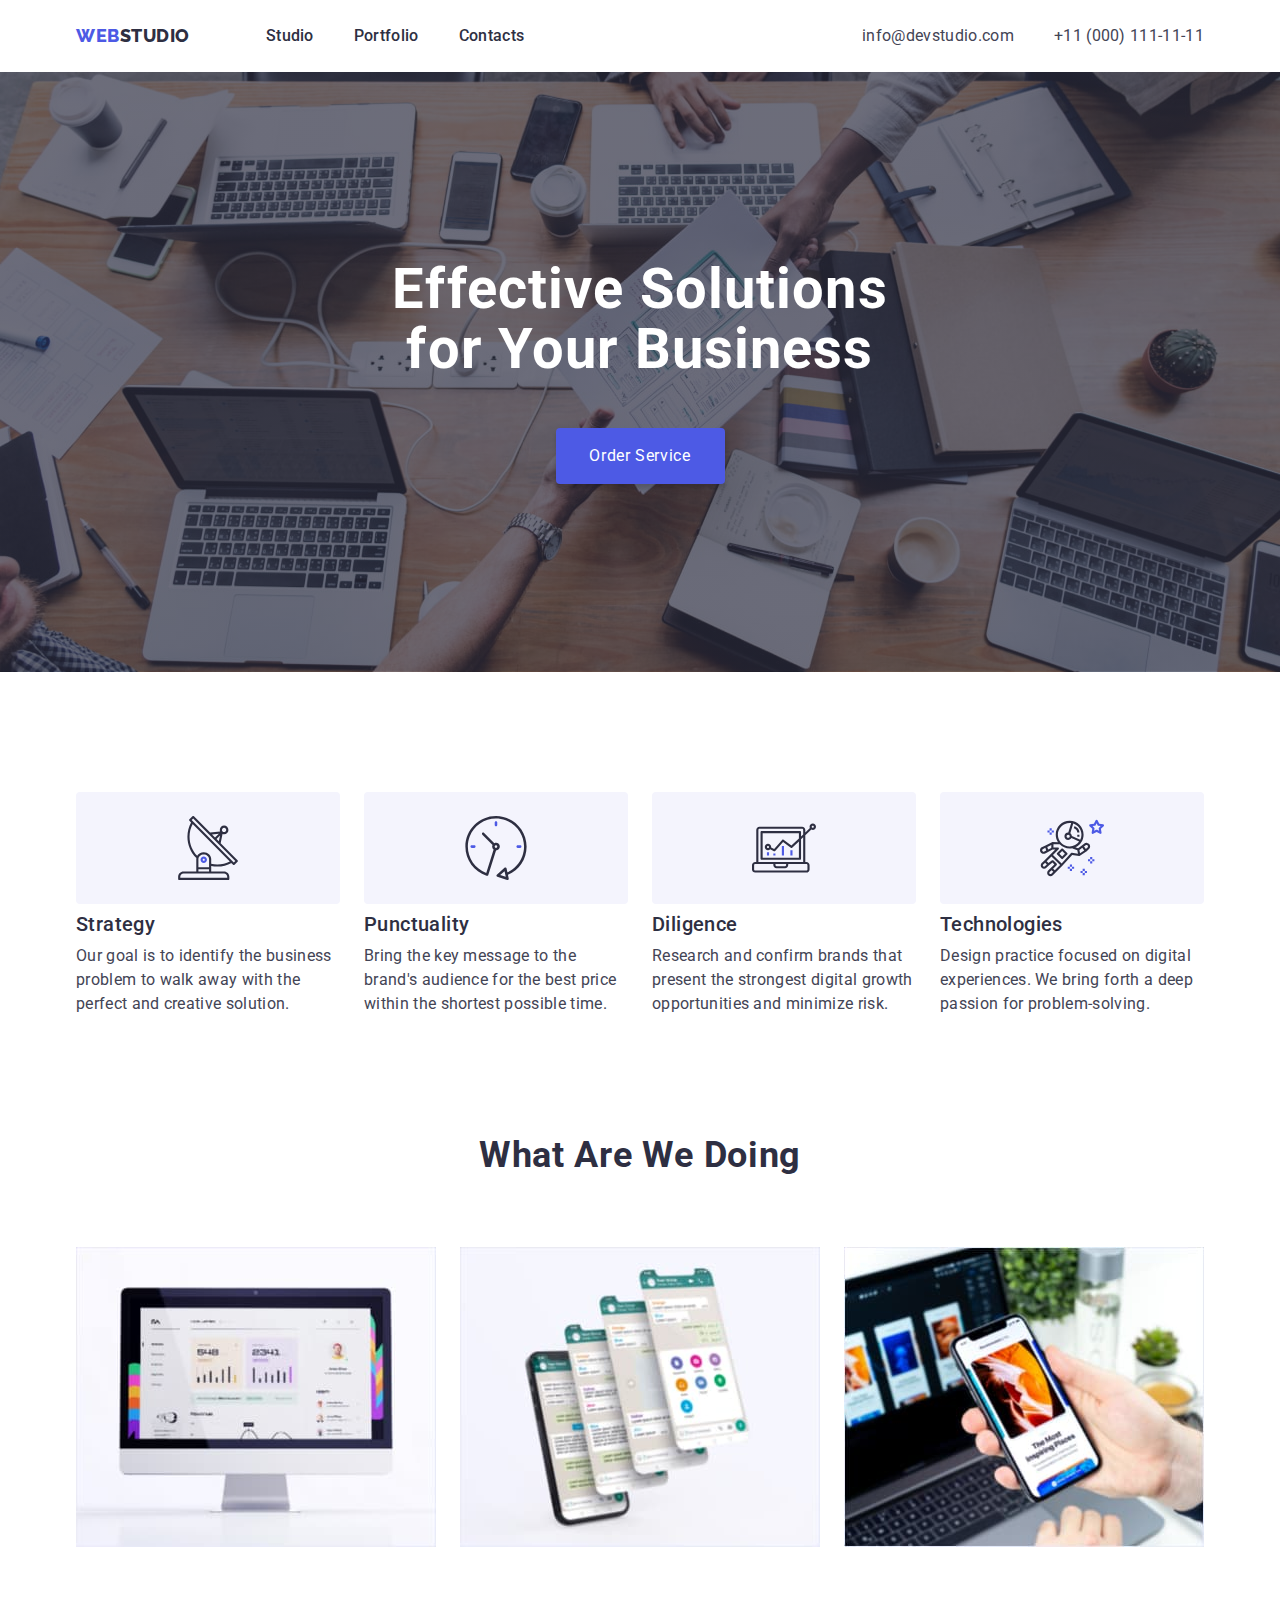
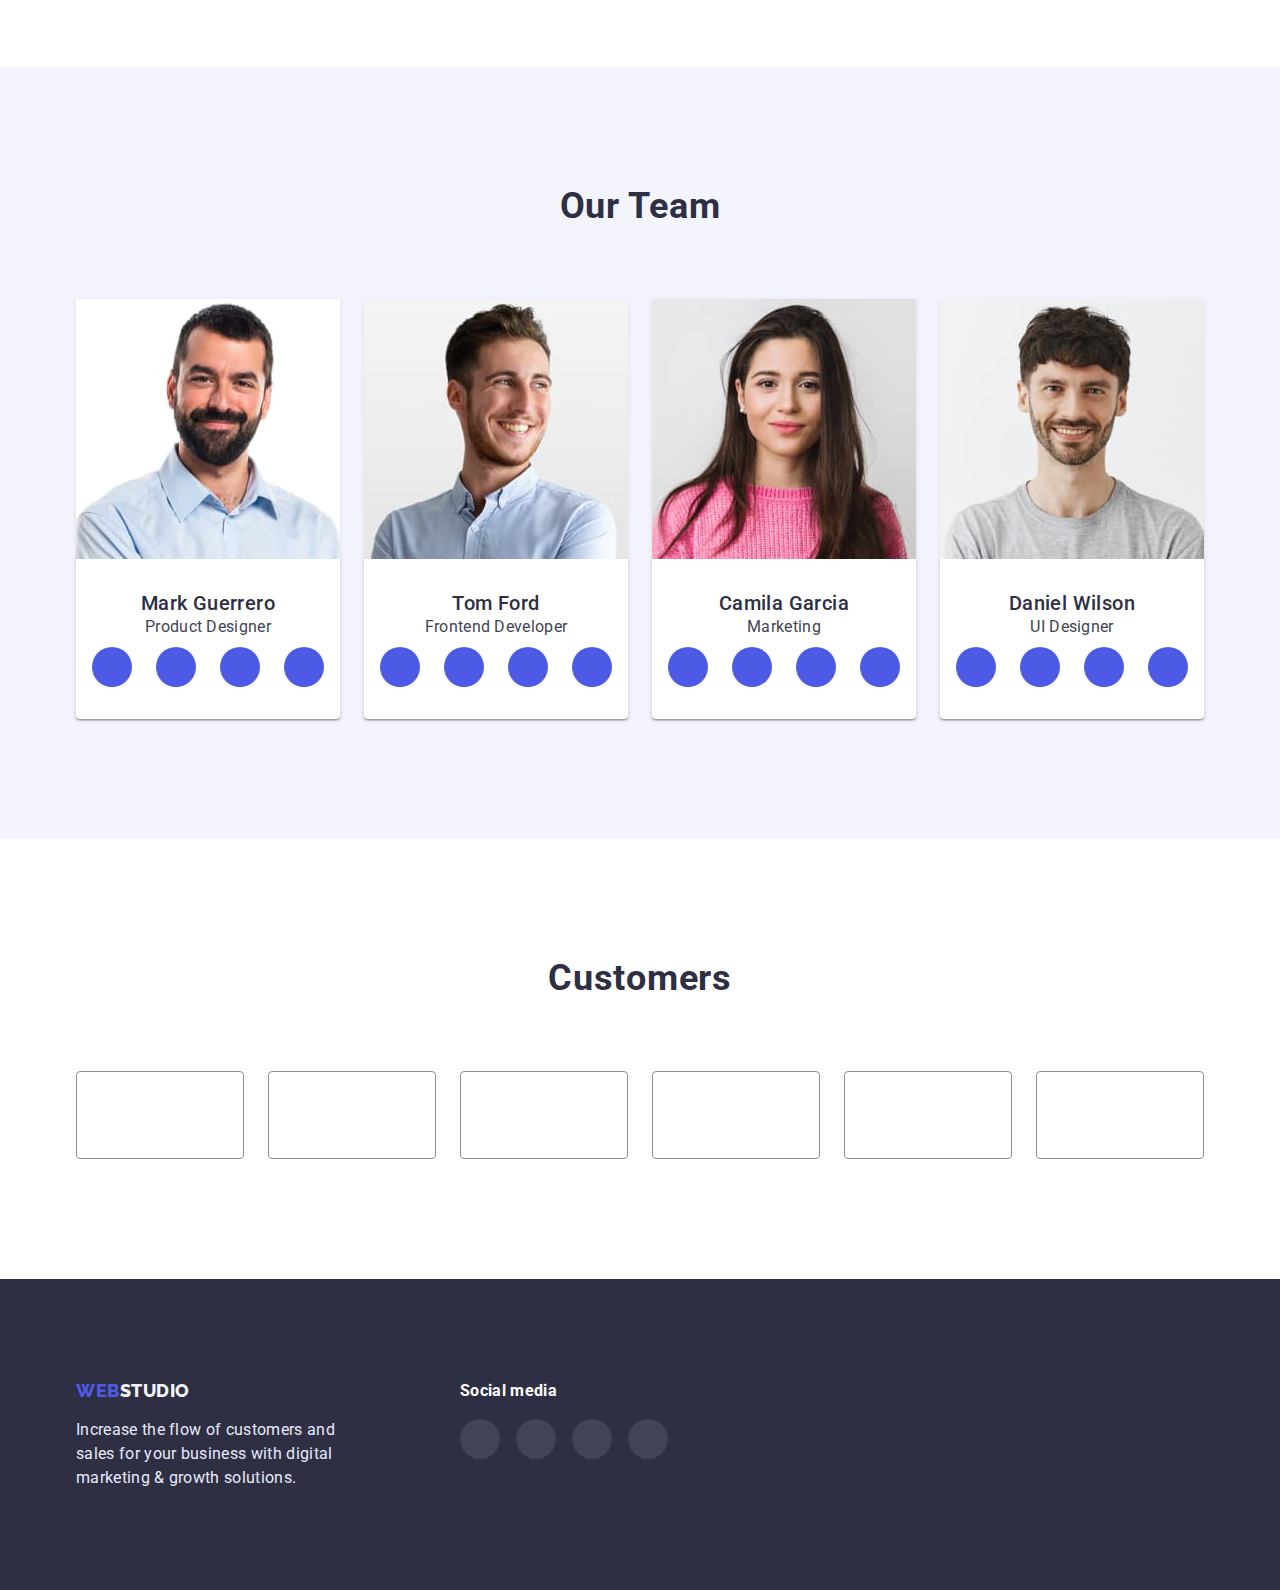
==== commit bf1fd848: "Update index.html" ====
--- a/index.html
+++ b/index.html
@@ -328,28 +328,28 @@
 						<li class="footer-social-item">
 							<a href="" class="footer-social-link link">
 								<svg class="footer-social-icon" width="40" height="40">
-									<use href="./images/symbol-defs.svg#icon-instagram"></use>
+									<use href="./images/symbol-defs-social.svg#icon-instagram"></use>
 								</svg>
 							</a>
 						</li>
 						<li class="footer-social-item">
 							<a href="" class="footer-social-link link">
 								<svg class="footer-social-icon" width="40" height="40">
-									<use href="./images/symbol-defs.svg#icon-twitter"></use>
+									<use href="./images/symbol-defs-social.svg#icon-twitter"></use>
 								</svg>
 							</a>
 						</li>
 						<li class="footer-social-item">
 							<a href="" class="footer-social-link link">
 								<svg class="footer-social-icon" width="40" height="40">
-									<use href="./images/symbol-defs.svg#icon-facebook"></use>
+									<use href="./images/symbol-defs-social.svg#icon-facebook"></use>
 								</svg>
 							</a>
 						</li>
 						<li class="footer-social-item">
 							<a href="" class="footer-social-link link">
 								<svg class="footer-social-icon" width="40" height="40">
-									<use href="./images/symbol-defs.svg#icon-linkedin"></use>
+									<use href="./images/symbol-defs-social.svg#icon-linkedin"></use>
 								</svg>
 							</a>
 						</li>
